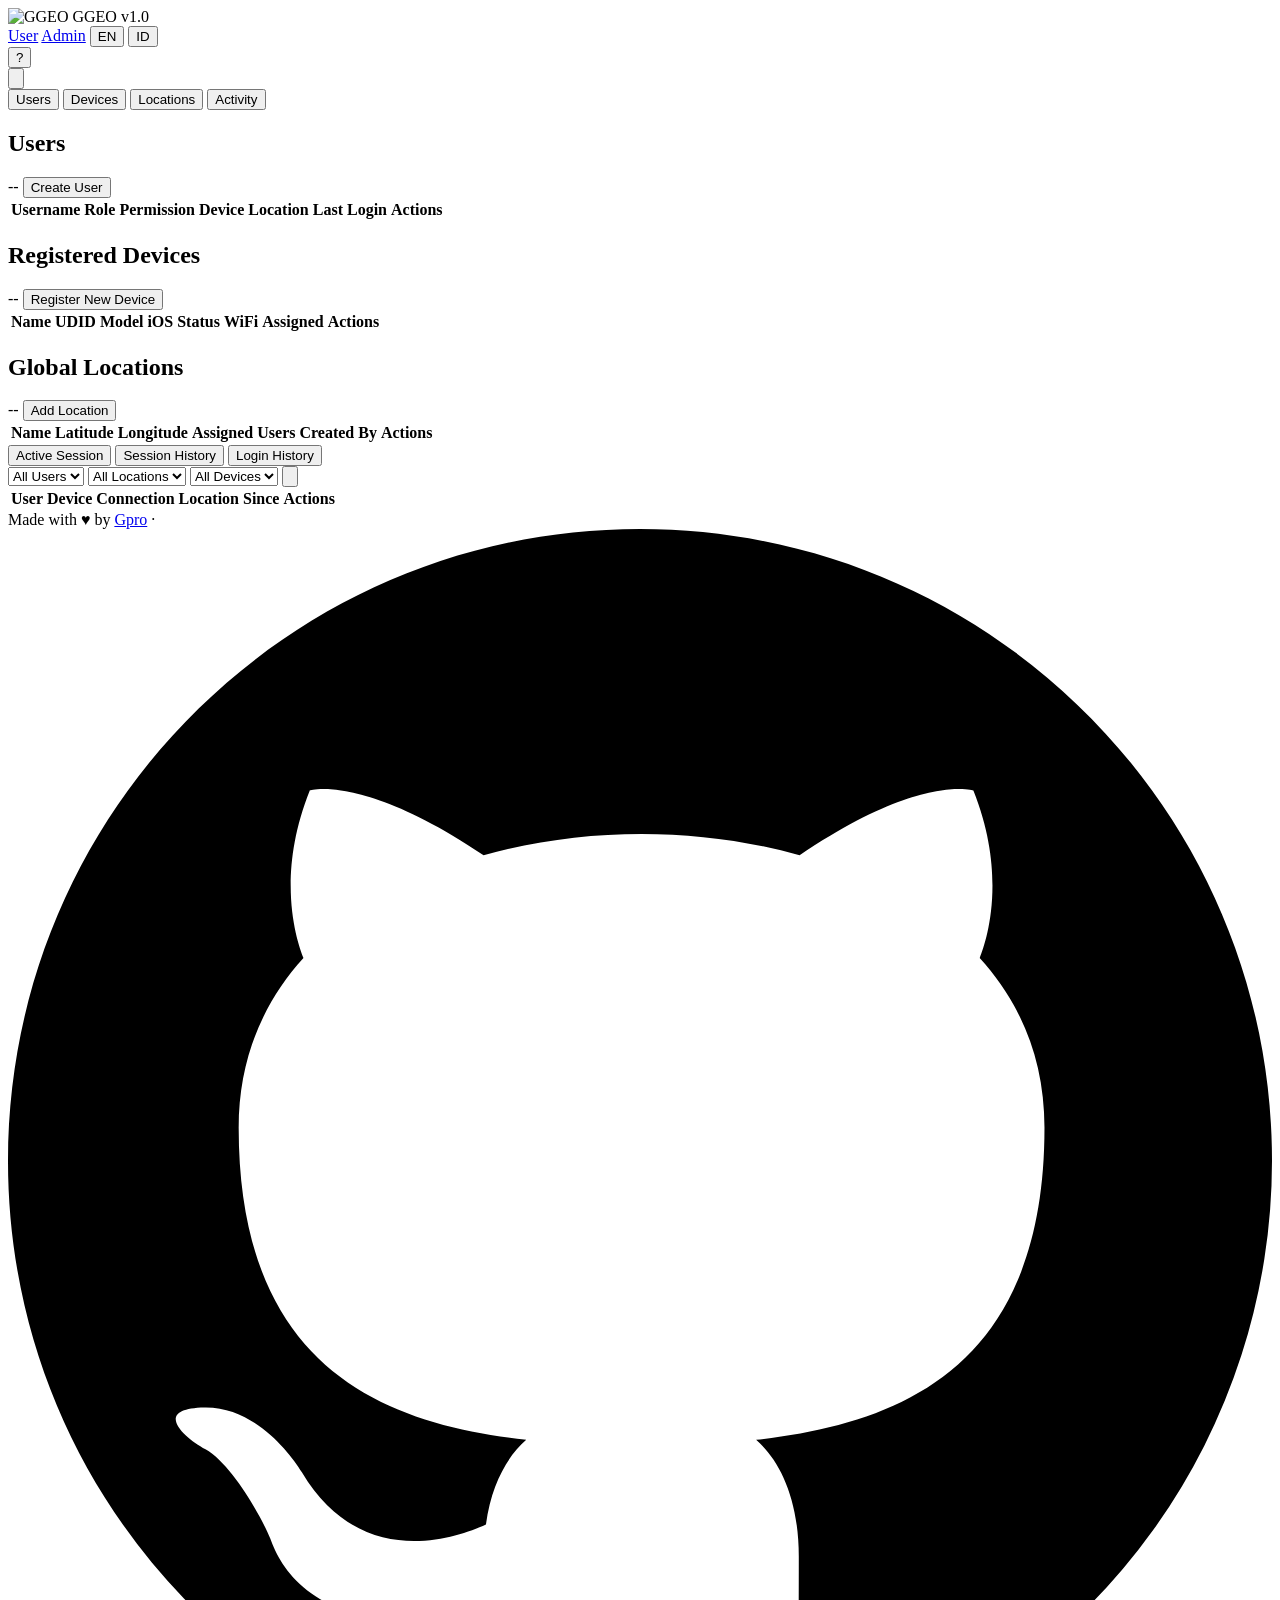
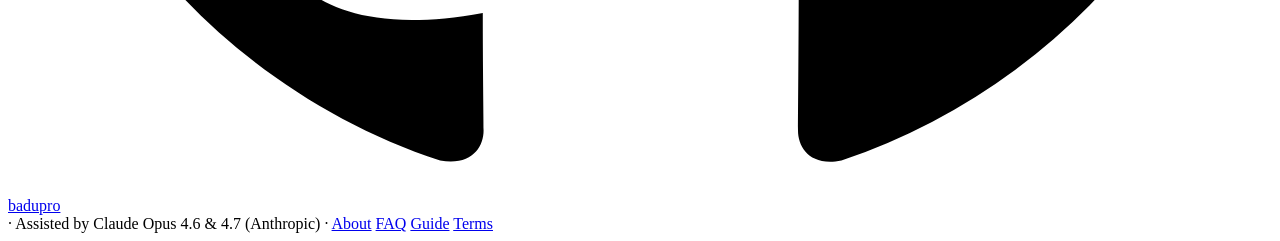
==== ggeo/static/admin.html @ 11b77bec "initial: obfuscated release from source Built via scripts/release.py from ggeo-client source repo. C" ====
<!DOCTYPE html>
<html lang="en">
<head>
    <meta charset="UTF-8">
    <meta name="viewport" content="width=device-width, initial-scale=1.0">
    <title>GGEO Admin</title>
    <link rel="icon" type="image/x-icon" href="/static/favicon.ico?v=51">
    <link rel="icon" type="image/png" sizes="32x32" href="/static/favicon-32.png?v=51">
    <link rel="apple-touch-icon" sizes="180x180" href="/static/apple-touch-icon.png?v=51">
    <link rel="stylesheet" href="/static/css/style.css?v=51">
    <link rel="stylesheet" href="/static/css/admin.css?v=51">
    <script src="/static/js/i18n.js?v=51"></script>
    <script src="/static/js/version-badge.js?v=51"></script>
</head>
<body>
    <div class="admin-layout">
        <!-- Header -->
        <header class="app-header">
            <div class="header-left">
                <img src="/static/logo.png?v=51" alt="GGEO" class="logo-img">
                <span class="logo">GGEO</span>
                <span class="version">v1.0</span>
            </div>
            <div class="header-right">
                <span class="view-switcher" id="view-switcher">
                    <a class="view-switcher-btn" href="/" data-i18n="view_user">User</a>
                    <a class="view-switcher-btn active" href="/admin" data-i18n="view_admin">Admin</a>
                </span>
                <span class="lang-toggle">
                    <button class="lang-toggle-btn" data-lang="en" onclick="I18N.toggle('en')">EN</button>
                    <button class="lang-toggle-btn" data-lang="id" onclick="I18N.toggle('id')">ID</button>
                </span>
                <div class="user-menu" id="user-menu">
                    <button class="avatar-btn" id="avatar-btn" onclick="toggleUserMenu()" aria-expanded="false" aria-label="User menu"><span id="avatar-initial">?</span></button>
                    <div class="user-menu-dropdown" id="user-menu-dropdown" hidden>
                        <div class="user-menu-info">
                            <div class="user-menu-name" id="user-menu-name">--</div>
                            <div class="user-menu-role" id="user-menu-role">--</div>
                        </div>
                        <div class="user-menu-item" style="color:var(--text-muted);font-size:12px;cursor:default;">
                            <span data-i18n="change_credentials_hint">Manage credentials via host panel</span>
                        </div>
                    </div>
                </div>
                <button class="icon-btn" onclick="doLogout()" title="Log out" aria-label="Log out">
                    <svg viewBox="0 0 24 24"><path d="M15 3h4a2 2 0 0 1 2 2v14a2 2 0 0 1-2 2h-4"/><polyline points="10 17 15 12 10 7"/><line x1="15" y1="12" x2="3" y2="12"/></svg>
                </button>
            </div>
        </header>

        <!-- Tab Navigation -->
        <nav class="admin-tabs">
            <button class="tab-btn active" data-tab="users" data-i18n="tab_users">Users</button>
            <button class="tab-btn" data-tab="devices" data-i18n="tab_devices">Devices</button>
            <button class="tab-btn" data-tab="locations" data-i18n="tab_locations">Locations</button>
            <button class="tab-btn" data-tab="activity" data-i18n="tab_activity">Activity</button>
        </nav>

        <!-- Tab Content -->
        <main class="admin-content">
            <!-- Dashboard -->

            <!-- Users -->
<section class="tab-content active" id="tab-users">
                <div class="tab-header">
                    <h2 data-i18n="tab_users">Users</h2>
                    <div class="header-right-group">
                        <span class="usage-indicator" id="users-usage" data-i18n="usage_loading">--</span>
                        <button class="btn btn-primary" id="users-add-btn" onclick="Admin.Users.showCreateModal()" data-i18n="create_user">Create User</button>
                    </div>
                </div>
                <div class="table-wrap">
                    <table class="data-table" id="users-table">
                        <thead><tr>
                            <th data-i18n="username">Username</th>
                            <th data-i18n="role">Role</th>
                            <th data-i18n="permission">Permission</th>
                            <th data-i18n="th_device">Device</th>
                            <th data-i18n="location">Location</th>
                            <th data-i18n="th_last_login">Last Login</th>
                            <th data-i18n="th_actions">Actions</th>
                        </tr></thead>
                        <tbody></tbody>
                    </table>
                </div>
            </section>

            <!-- Devices -->
            <section class="tab-content" id="tab-devices">
                <div class="tab-header">
                    <h2 data-i18n="registered_devices">Registered Devices</h2>
                    <div class="header-right-group">
                        <span class="usage-indicator" id="devices-usage" data-i18n="usage_loading">--</span>
                        <button class="btn btn-primary" id="devices-add-btn" onclick="Admin.Devices.showRegisterModal()" data-i18n="register_device">Register New Device</button>
                    </div>
                </div>
                <div class="table-wrap">
                    <table class="data-table" id="devices-table">
                        <thead><tr>
                            <th data-i18n="th_name">Name</th>
                            <th>UDID</th>
                            <th data-i18n="th_model">Model</th>
                            <th data-i18n="th_ios">iOS</th>
                            <th data-i18n="status">Status</th>
                            <th data-i18n="th_wifi">WiFi</th>
                            <th data-i18n="th_assigned_users">Assigned</th>
                            <th data-i18n="th_actions">Actions</th>
                        </tr></thead>
                        <tbody></tbody>
                    </table>
                </div>
            </section>

            <!-- Locations -->
            <section class="tab-content" id="tab-locations">
                <div class="tab-header">
                    <h2 data-i18n="global_locations">Global Locations</h2>
                    <div class="header-right-group">
                        <span class="usage-indicator" id="locations-usage" data-i18n="usage_loading">--</span>
                        <button class="btn btn-primary" id="locations-add-btn" onclick="Admin.Locations.showCreateModal()" data-i18n="add_location">Add Location</button>
                    </div>
                </div>
                <div class="table-wrap">
                    <table class="data-table" id="locations-table">
                        <thead><tr>
                            <th data-i18n="th_name">Name</th>
                            <th data-i18n="th_latitude">Latitude</th>
                            <th data-i18n="th_longitude">Longitude</th>
                            <th data-i18n="th_assigned_users">Assigned Users</th>
                            <th data-i18n="th_created_by">Created By</th>
                            <th data-i18n="th_actions">Actions</th>
                        </tr></thead>
                        <tbody></tbody>
                    </table>
                </div>
            </section>

            <!-- Activity -->
            <section class="tab-content" id="tab-activity">
                <div class="activity-toolbar">
                    <div class="history-subtabs" id="history-subtabs">
                        <button class="history-subtab-btn active" data-sub="active"
                          onclick="Admin.History.switchSub('active')" data-i18n="active_session">Active Session</button>
                        <button class="history-subtab-btn" data-sub="session"
                          onclick="Admin.History.switchSub('session')" data-i18n="session_history">Session History</button>
                        <button class="history-subtab-btn" data-sub="login"
                          onclick="Admin.History.switchSub('login')" data-i18n="login_history">Login History</button>
                    </div>
                    <div class="history-filter-bar" id="history-filter-bar">
                        <select id="hist-user" class="input hist-hide-on-active" onchange="Admin.History.filterChange()">
                            <option value="" data-i18n="all_users">All Users</option>
                        </select>
                        <select id="hist-location" class="input hist-session-only" onchange="Admin.History.filterChange()">
                            <option value="" data-i18n="all_locations">All Locations</option>
                        </select>
                        <select id="hist-device" class="input hist-session-only" onchange="Admin.History.filterChange()">
                            <option value="" data-i18n="all_devices">All Devices</option>
                        </select>
                        <input type="text" id="hist-ip" class="input hist-login-only"
                          data-i18n-placeholder="filter_ip_placeholder" placeholder="Filter IP..." hidden>
                        <button class="icon-btn icon-btn-danger hist-hide-on-active" onclick="Admin.History.deleteAll()"
                          data-i18n-title="delete_all" title="Delete All" aria-label="Delete All">
                            <svg viewBox="0 0 24 24">
                                <polyline points="3 6 5 6 21 6"/>
                                <path d="M19 6l-1 14a2 2 0 0 1-2 2H8a2 2 0 0 1-2-2L5 6"/>
                                <path d="M10 11v6M14 11v6"/>
                                <path d="M9 6V4a2 2 0 0 1 2-2h2a2 2 0 0 1 2 2v2"/>
                            </svg>
                        </button>
                        <!-- Deactivate All (Active sub-tab only) -->
                        <button class="icon-btn icon-btn-danger hist-active-only" onclick="Admin.Sessions.deactivateAll()"
                          data-i18n-title="deactivate_all" title="Deactivate All Sessions" aria-label="Deactivate All Sessions" hidden>
                            <svg viewBox="0 0 24 24">
                                <path d="M18.36 6.64a9 9 0 1 1-12.73 0"/>
                                <line x1="12" y1="2" x2="12" y2="12"/>
                            </svg>
                        </button>
                    </div>
                </div>

                <!-- Active Session panel (real-time) -->
                <div id="hist-panel-active">
                    <div class="table-wrap">
                        <table class="data-table" id="sessions-table">
                            <thead><tr>
                                <th data-i18n="user_header">User</th>
                                <th data-i18n="th_device">Device</th>
                                <th data-i18n="th_connection">Connection</th>
                                <th data-i18n="location">Location</th>
                                <th data-i18n="since">Since</th>
                                <th data-i18n="th_actions">Actions</th>
                            </tr></thead>
                            <tbody></tbody>
                        </table>
                    </div>
                </div>

                <!-- Session History panel -->
                <div id="hist-panel-session" hidden>
                    <div class="table-wrap">
                        <table class="data-table" id="session-history-table">
                            <thead><tr>
                                <th data-i18n="user_header">User</th>
                                <th data-i18n="th_device">Device</th>
                                <th data-i18n="location">Location</th>
                                <th data-i18n="th_activated_at">Activated</th>
                                <th data-i18n="duration">Duration</th>
                                <th data-i18n="end_reason">End Reason</th>
                            </tr></thead>
                            <tbody></tbody>
                        </table>
                    </div>
                    <div id="session-history-pager" class="history-pager" hidden></div>
                </div>

                <!-- Login History panel -->
                <div id="hist-panel-login" hidden>
                    <div class="table-wrap">
                        <table class="data-table" id="login-history-table">
                            <thead><tr>
                                <th data-i18n="user_header">User</th>
                                <th data-i18n="th_ip">IP</th>
                                <th data-i18n="th_logged_in">Logged In</th>
                                <th data-i18n="th_logged_out">Logged Out</th>
                            </tr></thead>
                            <tbody></tbody>
                        </table>
                    </div>
                    <div id="login-history-pager" class="history-pager" hidden></div>
                </div>
            </section>
        </main>

        <!-- Author footer -->
        <footer class="app-footer">
            <div class="footer-row">
                <span>Made with <span class="heart">♥</span> by
                    <a href="https://github.com/badupro" target="_blank" rel="noopener">Gpro</a>
                </span>
                <span class="footer-sep">·</span>
                <a href="https://github.com/badupro" target="_blank" rel="noopener" title="GitHub">
                    <svg viewBox="0 0 16 16" class="github-icon"><path d="M8 0C3.58 0 0 3.58 0 8c0 3.54 2.29 6.53 5.47 7.59.4.07.55-.17.55-.38 0-.19-.01-.82-.01-1.49-2.01.37-2.53-.49-2.69-.94-.09-.23-.48-.94-.82-1.13-.28-.15-.68-.52-.01-.53.63-.01 1.08.58 1.23.82.72 1.21 1.87.87 2.33.66.07-.52.28-.87.51-1.07-1.78-.2-3.64-.89-3.64-3.95 0-.87.31-1.59.82-2.15-.08-.2-.36-1.02.08-2.12 0 0 .67-.21 2.2.82.64-.18 1.32-.27 2-.27.68 0 1.36.09 2 .27 1.53-1.04 2.2-.82 2.2-.82.44 1.1.16 1.92.08 2.12.51.56.82 1.27.82 2.15 0 3.07-1.87 3.75-3.65 3.95.29.25.54.73.54 1.48 0 1.07-.01 1.93-.01 2.2 0 .21.15.46.55.38A8.013 8.013 0 0016 8c0-4.42-3.58-8-8-8z"/></svg>
                    badupro
                </a>
            </div>
            <span class="footer-sep footer-sep-badge">·</span>
            <span class="ai-badge">Assisted by Claude Opus 4.6 &amp; 4.7 (Anthropic)</span>
            <span class="footer-sep footer-sep-badge">·</span>
            <span class="footer-nav-links">
                <a href="/about">About</a>
                <a href="/faq">FAQ</a>
                <a href="/guide">Guide</a>
                <a href="/terms">Terms</a>
            </span>
        </footer>
    </div>

    <!-- Modal container -->
    <div id="modal-overlay" class="modal-overlay" style="display:none">
        <div id="modal-content" class="modal-card"></div>
    </div>

    <!-- Toast -->
    <div class="toast-container" id="toast-container"></div>

    <script>I18N.init();</script>
    <script src="/static/js/app.js?v=51"></script>
    <script src="/static/js/admin.js?v=51"></script>
    <script>
        function toggleUserMenu(force) {
            var dd = document.getElementById("user-menu-dropdown");
            var btn = document.getElementById("avatar-btn");
            if (!dd || !btn) return;
            var open = typeof force === "boolean" ? force : dd.hidden;
            dd.hidden = !open;
            btn.setAttribute("aria-expanded", open ? "true" : "false");
        }
        document.addEventListener("click", function(e) {
            var menu = document.getElementById("user-menu");
            if (menu && !menu.contains(e.target)) toggleUserMenu(false);
        });
    </script>
</body>
</html>
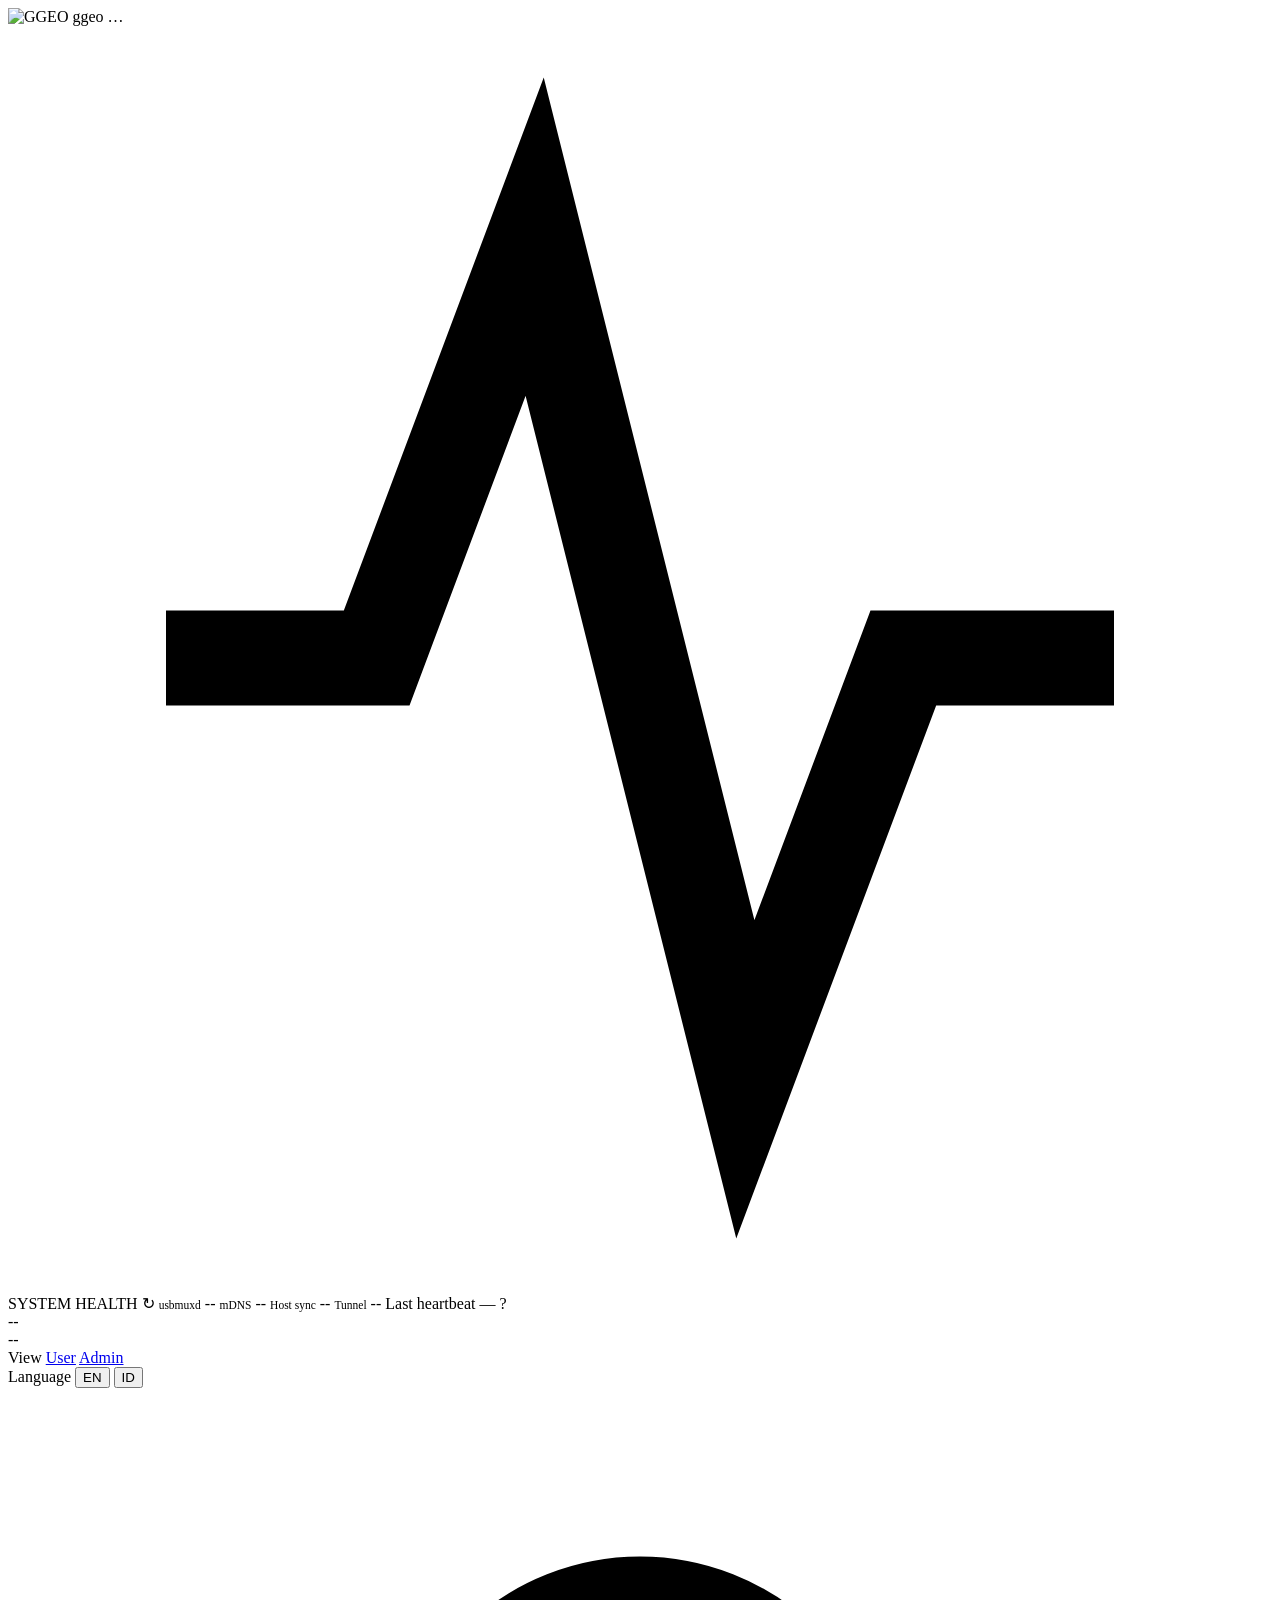
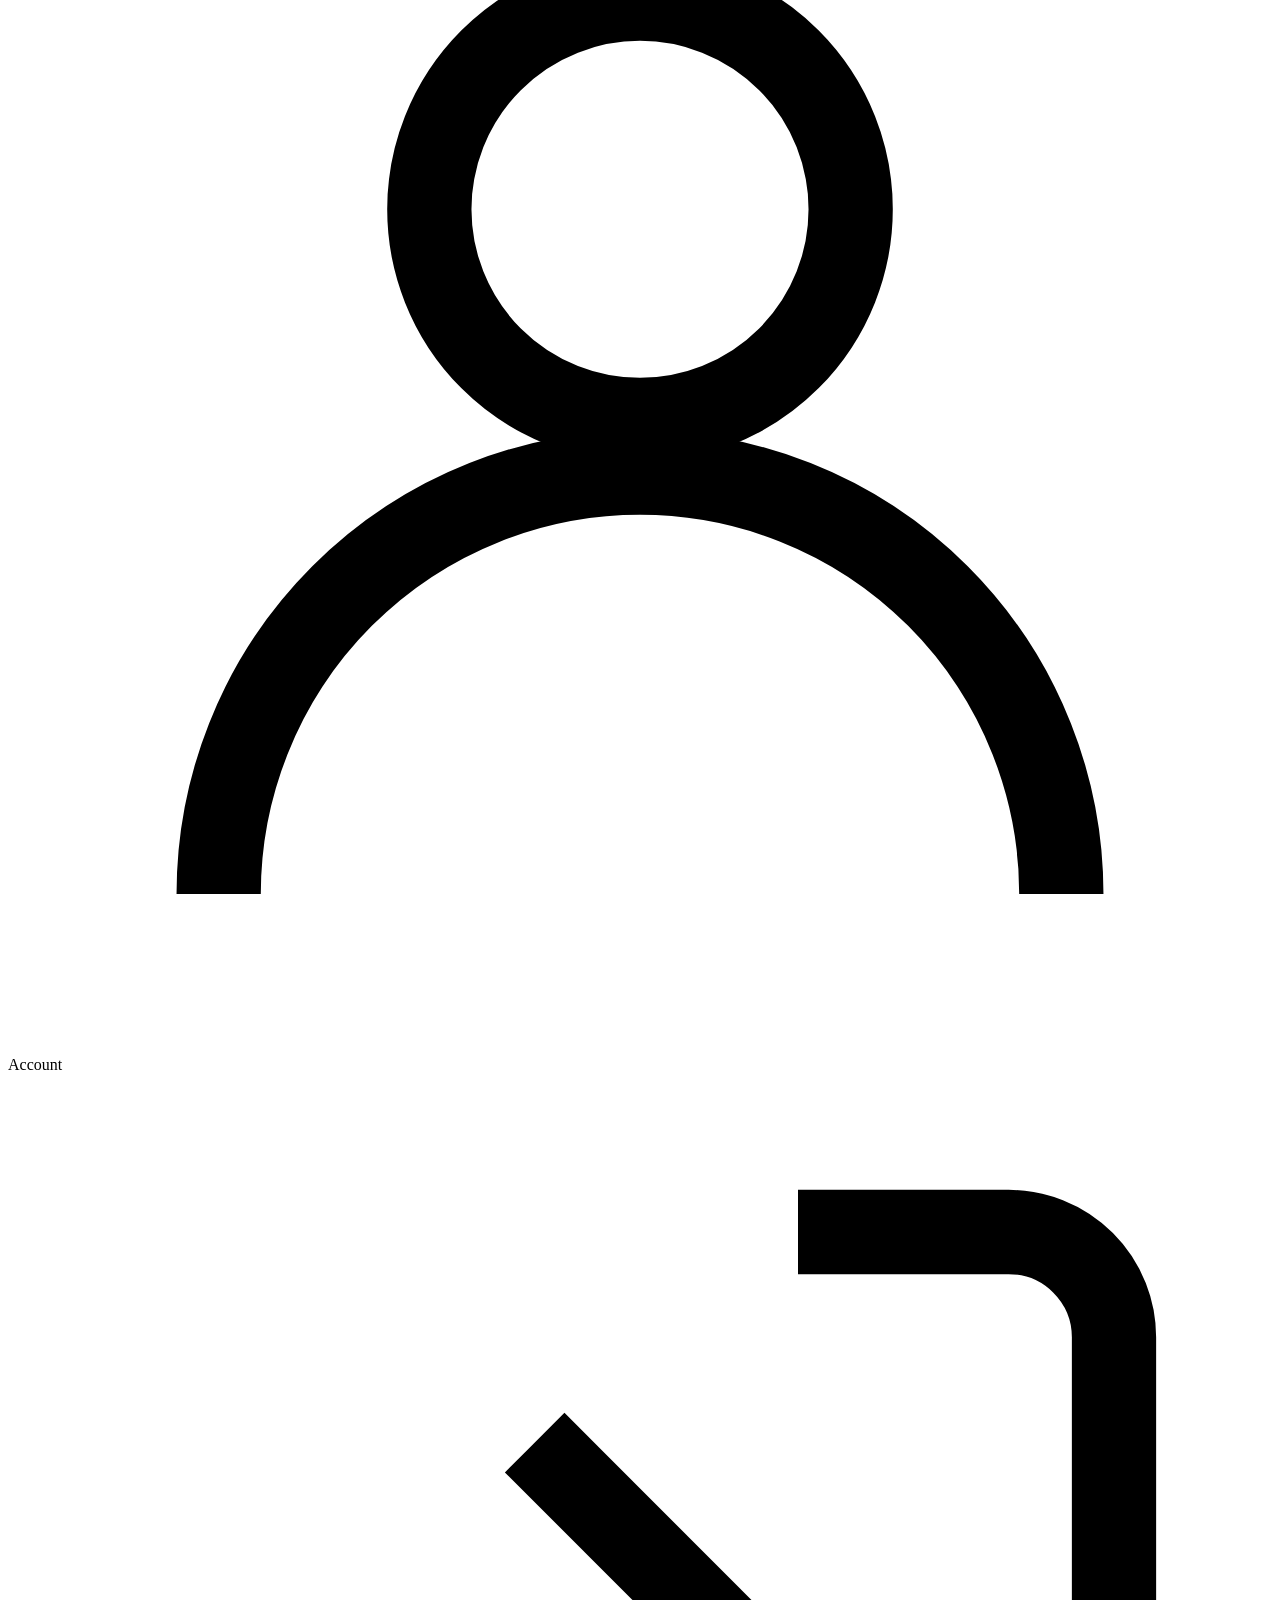
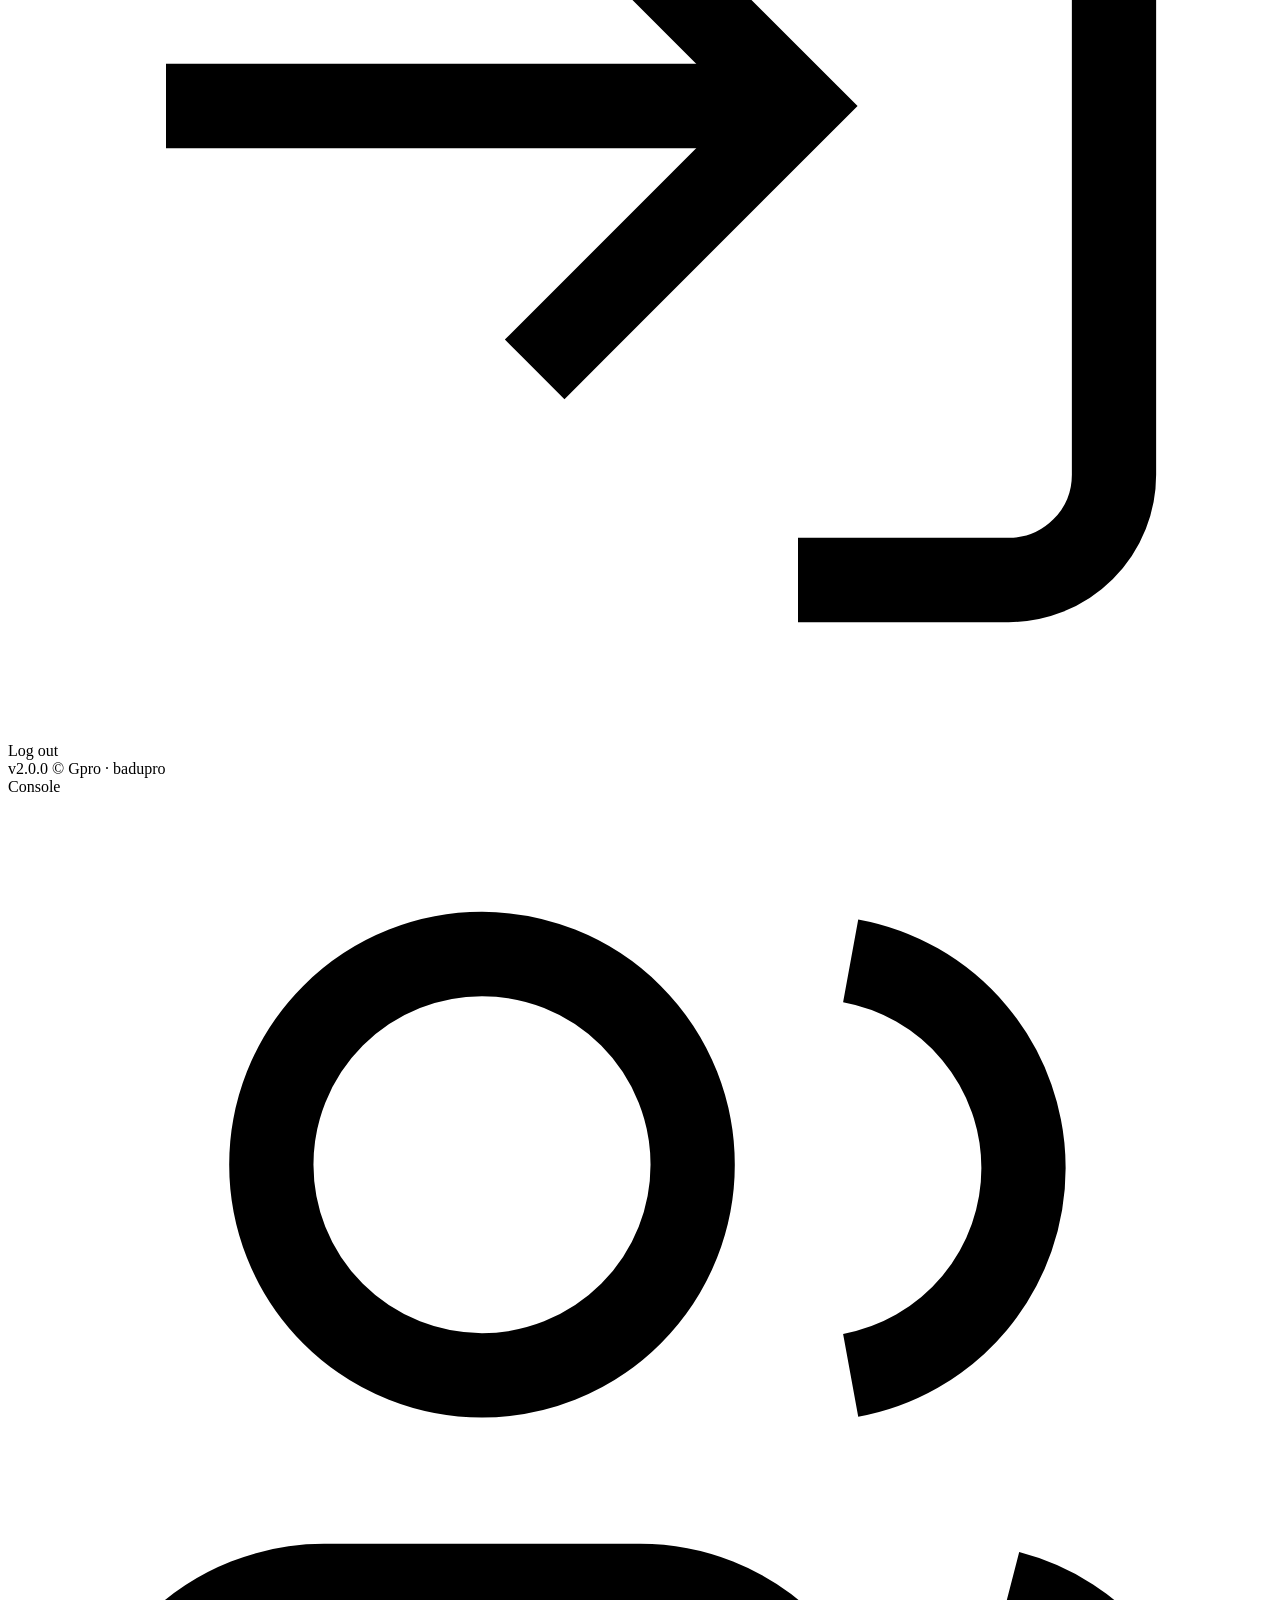
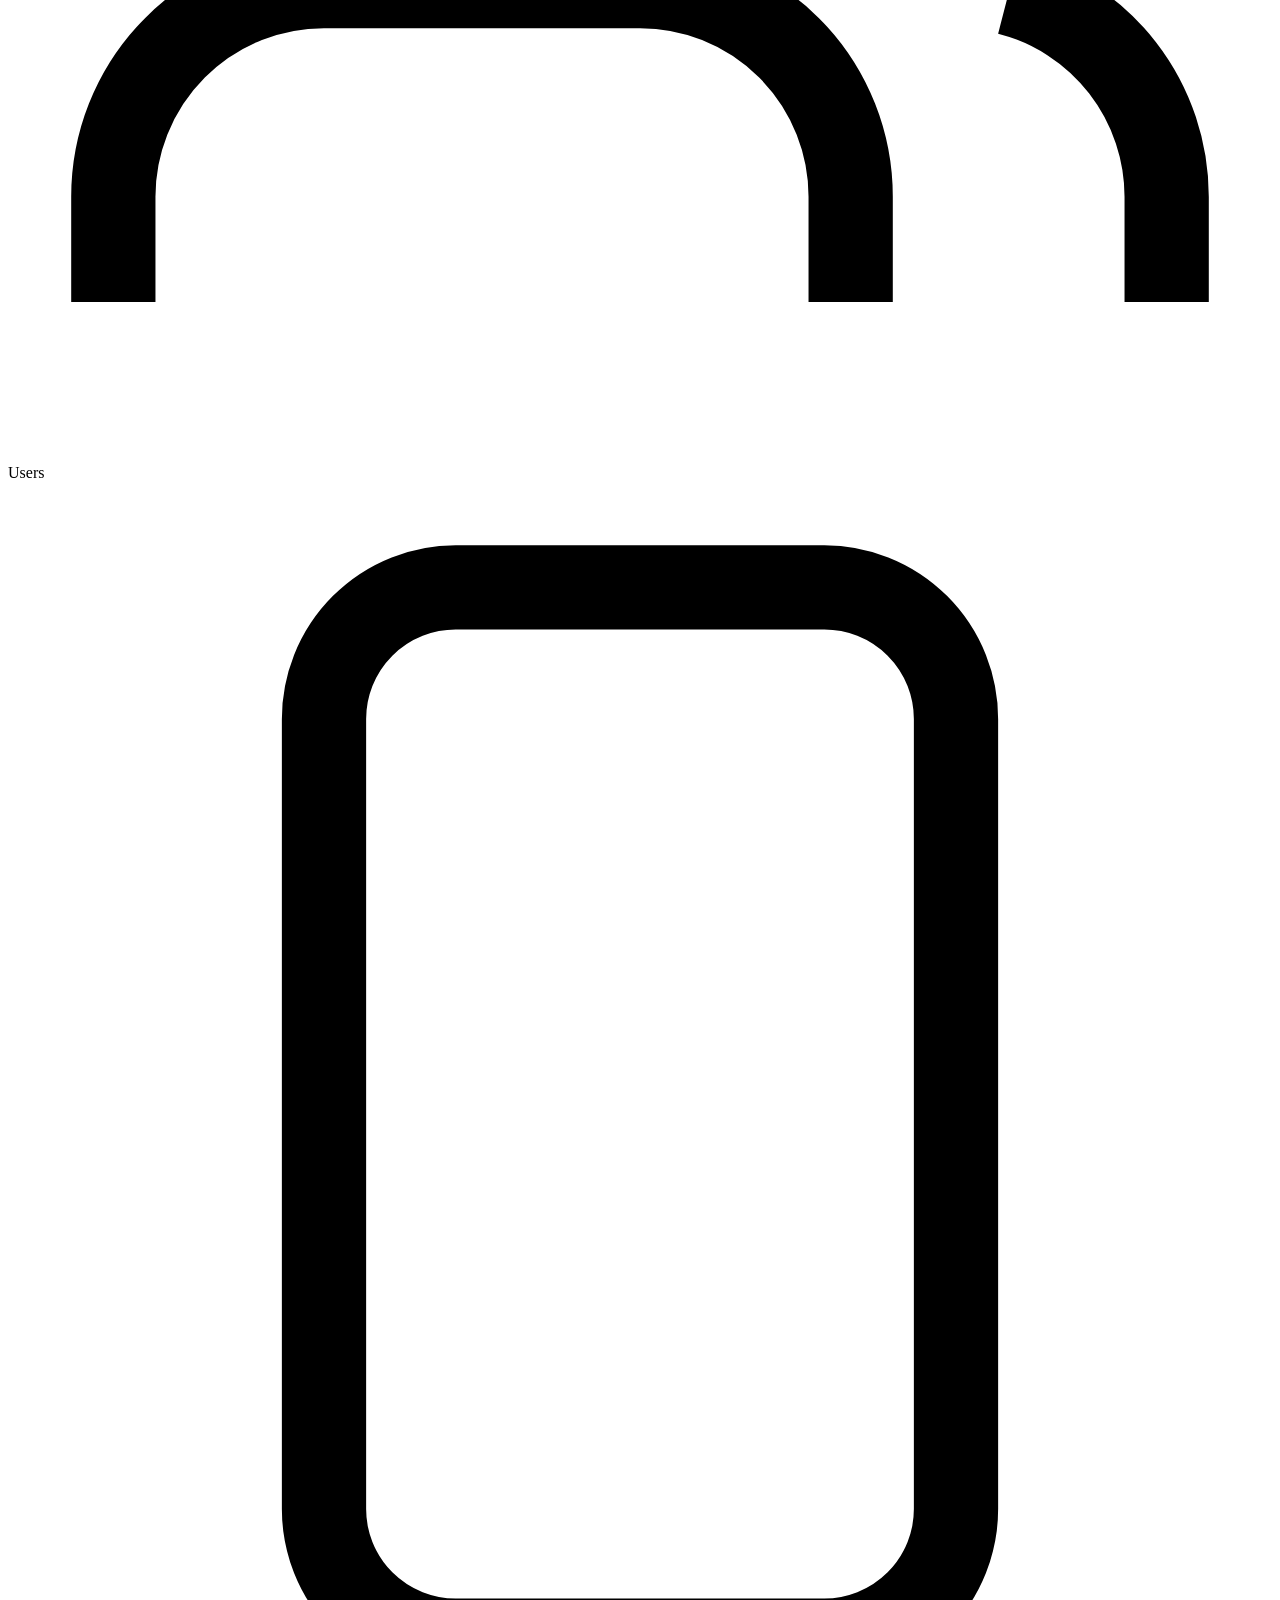
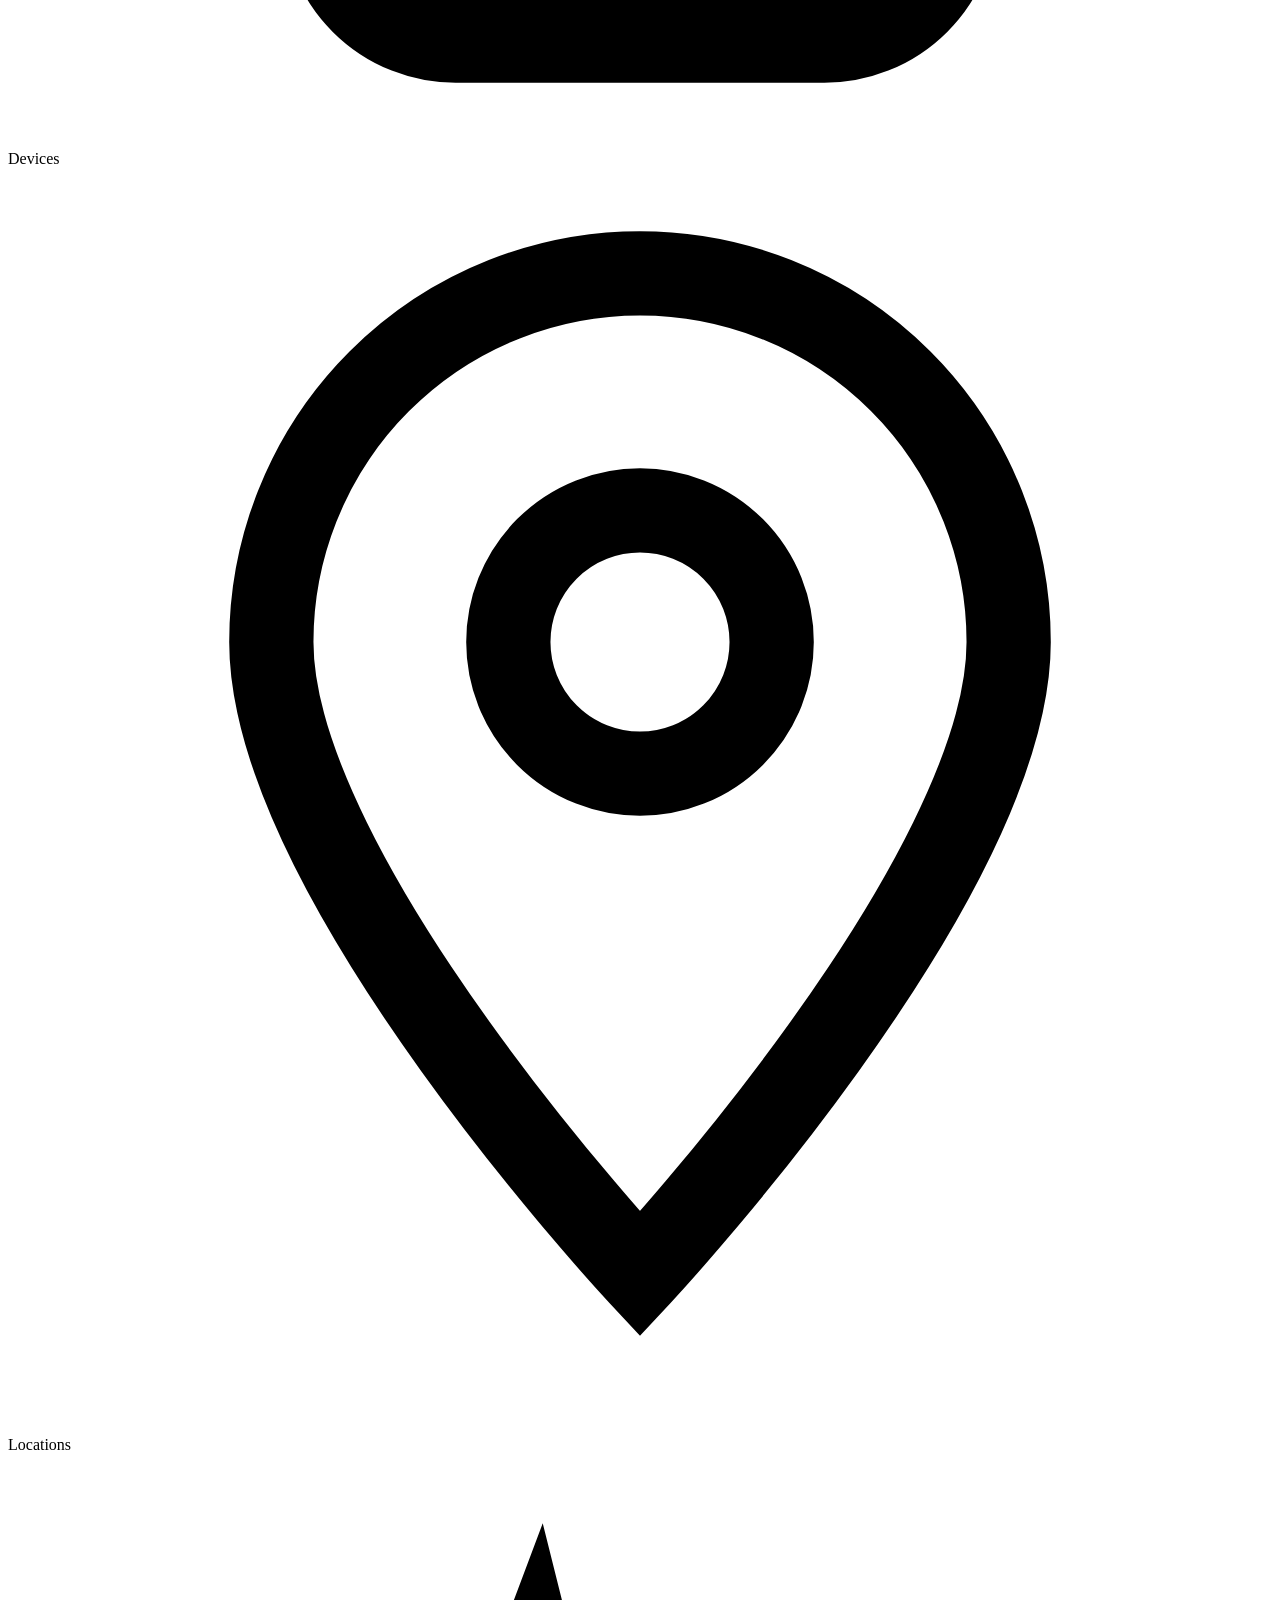
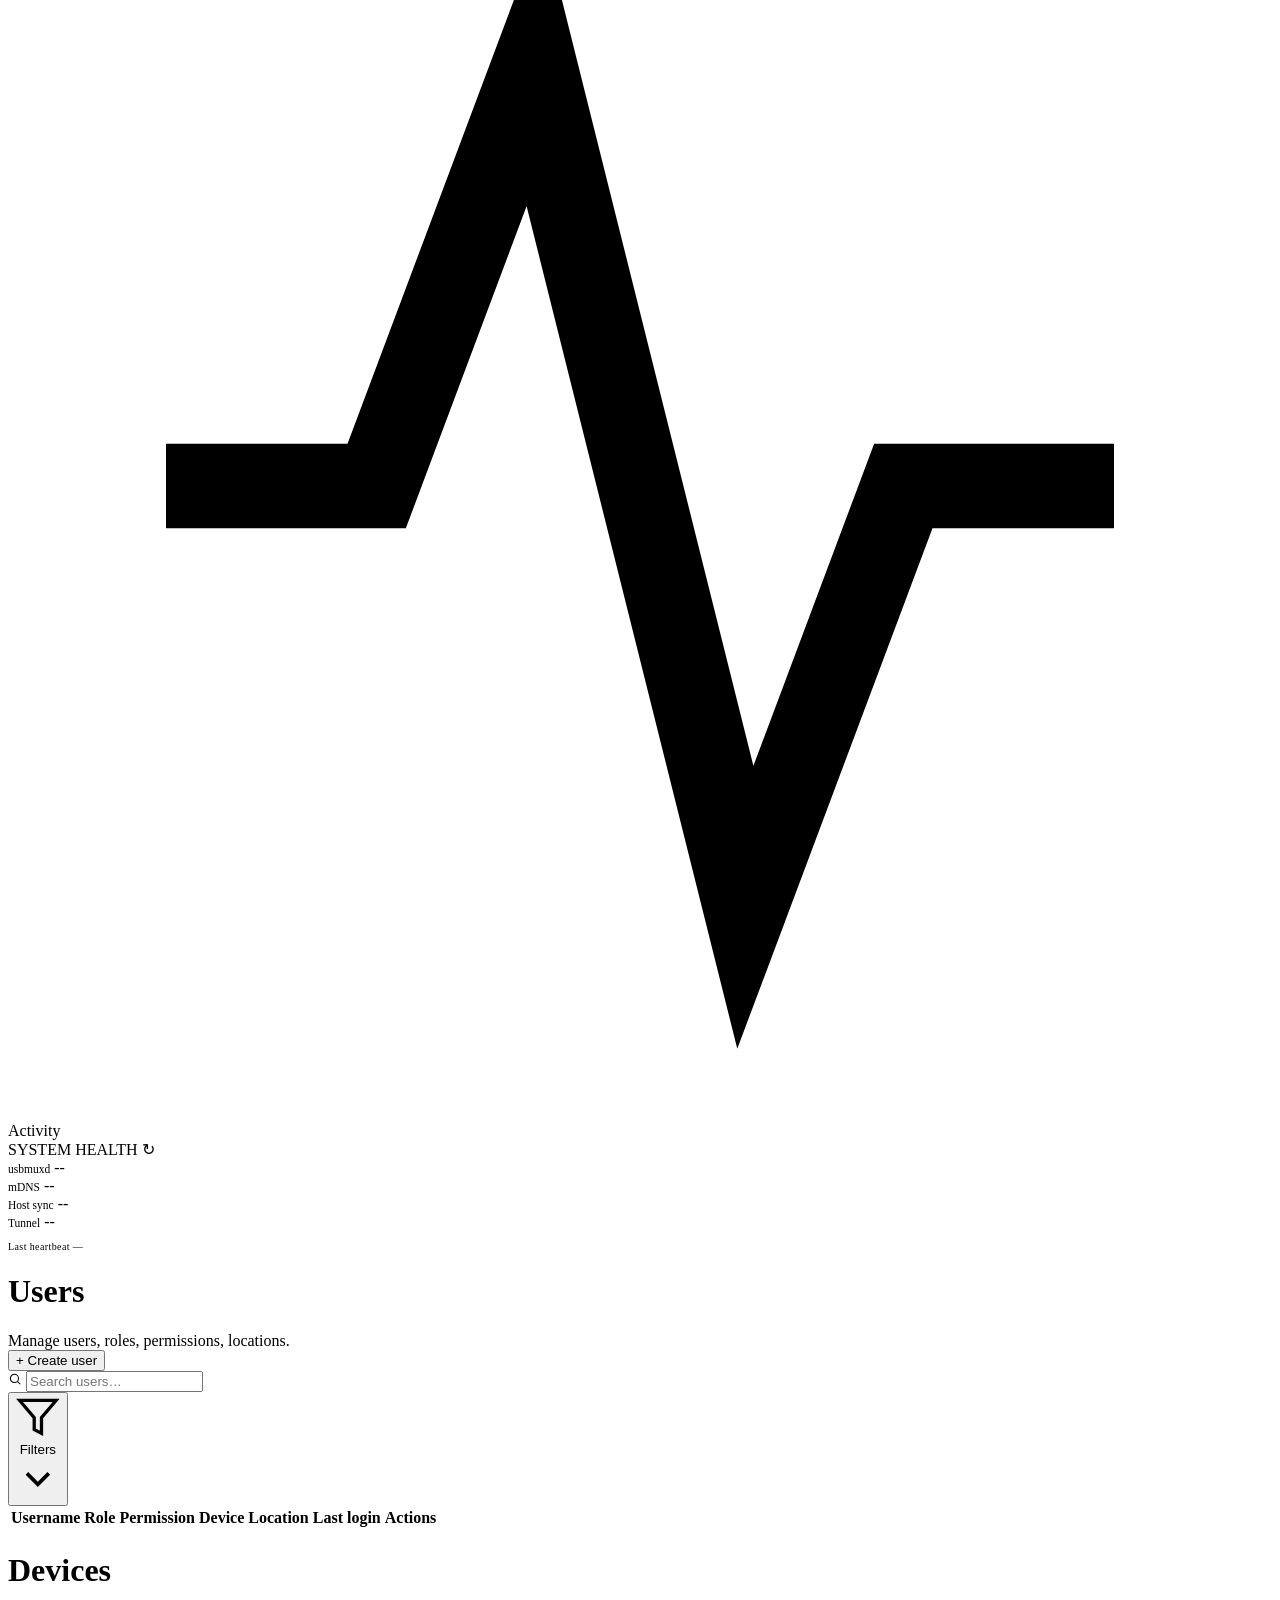
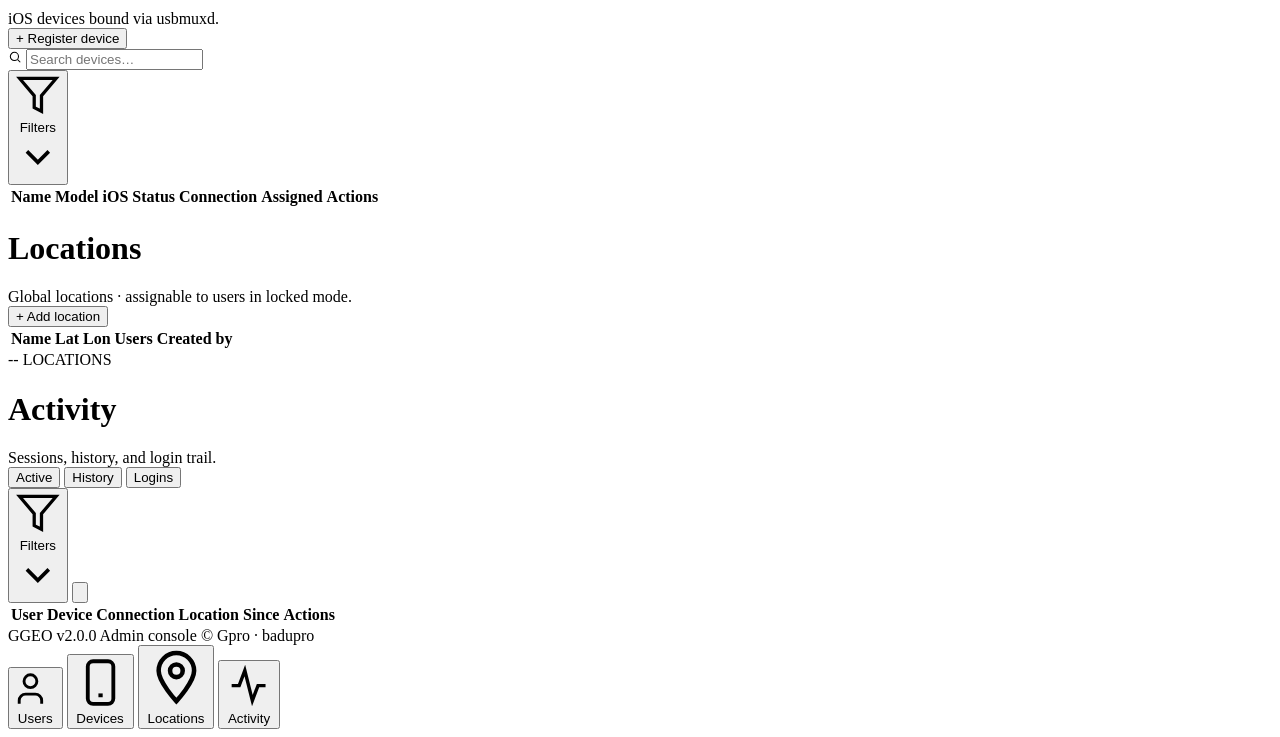
==== commit d781edb2: "release: 2.0.0 (2026-05-02 22:14)" ====
--- a/ggeo/static/admin.html
+++ b/ggeo/static/admin.html
@@ -4,281 +4,535 @@
     <meta charset="UTF-8">
     <meta name="viewport" content="width=device-width, initial-scale=1.0">
     <title>GGEO Admin</title>
-    <link rel="icon" type="image/x-icon" href="/static/favicon.ico?v=51">
-    <link rel="icon" type="image/png" sizes="32x32" href="/static/favicon-32.png?v=51">
-    <link rel="apple-touch-icon" sizes="180x180" href="/static/apple-touch-icon.png?v=51">
-    <link rel="stylesheet" href="/static/css/style.css?v=51">
-    <link rel="stylesheet" href="/static/css/admin.css?v=51">
-    <script src="/static/js/i18n.js?v=51"></script>
-    <script src="/static/js/version-badge.js?v=51"></script>
+    <link rel="icon" type="image/x-icon" href="/static/favicon.ico?v=155">
+    <link rel="icon" type="image/png" sizes="32x32" href="/static/favicon-32.png?v=155">
+    <link rel="apple-touch-icon" sizes="180x180" href="/static/apple-touch-icon.png?v=155">
+    <link rel="stylesheet" href="https://unpkg.com/leaflet@1.9.4/dist/leaflet.css" integrity="sha256-p4NxAoJBhIIN+hmNHrzRCf9tD/miZyoHS5obTRR9BMY=" crossorigin="">
+    <script src="https://unpkg.com/leaflet@1.9.4/dist/leaflet.js" integrity="sha256-20nQCchB9co0qIjJZRGuk2/Z9VM+kNiyxNV1lvTlZBo=" crossorigin=""></script>
+    <link rel="stylesheet" href="/static/css/style.css?v=155">
+    <script src="/static/js/i18n.js?v=155"></script>
+    <script src="/static/js/version-badge.js?v=155"></script>
 </head>
 <body>
-    <div class="admin-layout">
-        <!-- Header -->
-        <header class="app-header">
-            <div class="header-left">
-                <img src="/static/logo.png?v=51" alt="GGEO" class="logo-img">
-                <span class="logo">GGEO</span>
-                <span class="version">v1.0</span>
-            </div>
-            <div class="header-right">
-                <span class="view-switcher" id="view-switcher">
-                    <a class="view-switcher-btn" href="/" data-i18n="view_user">User</a>
-                    <a class="view-switcher-btn active" href="/admin" data-i18n="view_admin">Admin</a>
+    <div class="admin">
+        <header class="admin-head">
+            <span class="logo">
+                <img src="/static/logo.png?v=155" alt="GGEO" class="logo-img">
+                <span class="logo-text">ggeo</span>
+            </span>
+            <span class="node" id="nodeName">…</span>
+            <span class="spacer"></span>
+            <span class="health-toggle" id="healthBtn" onclick="toggleHealthMenu()" tabindex="0" role="button" aria-label="System health" aria-haspopup="menu" aria-expanded="false">
+                <svg viewBox="0 0 24 24" fill="none" stroke="currentColor" stroke-width="1.8" aria-hidden="true"><polyline points="3 12 7 12 10 4 14 20 17 12 21 12"/></svg>
+                <span class="health-toggle-dot" id="healthToggleDot" aria-hidden="true"></span>
+                <span class="health-menu" id="healthMenu" role="menu" onclick="event.stopPropagation()">
+                    <span class="health-menu-head">
+                        <span data-i18n="system_health">SYSTEM HEALTH</span>
+                        <span class="mono" style="cursor:pointer;color:var(--fg-mute)" onclick="Admin.Health.refresh()" title="Refresh">↻</span>
+                    </span>
+                    <span class="health-row" data-probe="usbmuxd">
+                        <span style="color:var(--fg-dim);font-size:11.5px">usbmuxd</span>
+                        <span class="r idle"><span class="dot off"></span>--</span>
+                    </span>
+                    <span class="health-row" data-probe="mdns">
+                        <span style="color:var(--fg-dim);font-size:11.5px">mDNS</span>
+                        <span class="r idle"><span class="dot off"></span>--</span>
+                    </span>
+                    <span class="health-row" data-probe="host_sync">
+                        <span style="color:var(--fg-dim);font-size:11.5px">Host sync</span>
+                        <span class="r idle"><span class="dot off"></span>--</span>
+                    </span>
+                    <span class="health-row" data-probe="tunnel">
+                        <span style="color:var(--fg-dim);font-size:11.5px">Tunnel</span>
+                        <span class="r idle"><span class="dot off"></span>--</span>
+                    </span>
+                    <span class="health-last-push">Last heartbeat —</span>
                 </span>
-                <span class="lang-toggle">
-                    <button class="lang-toggle-btn" data-lang="en" onclick="I18N.toggle('en')">EN</button>
-                    <button class="lang-toggle-btn" data-lang="id" onclick="I18N.toggle('id')">ID</button>
-                </span>
-                <div class="user-menu" id="user-menu">
-                    <button class="avatar-btn" id="avatar-btn" onclick="toggleUserMenu()" aria-expanded="false" aria-label="User menu"><span id="avatar-initial">?</span></button>
-                    <div class="user-menu-dropdown" id="user-menu-dropdown" hidden>
-                        <div class="user-menu-info">
-                            <div class="user-menu-name" id="user-menu-name">--</div>
-                            <div class="user-menu-role" id="user-menu-role">--</div>
-                        </div>
-                        <div class="user-menu-item" style="color:var(--text-muted);font-size:12px;cursor:default;">
-                            <span data-i18n="change_credentials_hint">Manage credentials via host panel</span>
-                        </div>
-                    </div>
-                </div>
-                <button class="icon-btn" onclick="doLogout()" title="Log out" aria-label="Log out">
-                    <svg viewBox="0 0 24 24"><path d="M15 3h4a2 2 0 0 1 2 2v14a2 2 0 0 1-2 2h-4"/><polyline points="10 17 15 12 10 7"/><line x1="15" y1="12" x2="3" y2="12"/></svg>
-                </button>
-            </div>
+            </span>
+            <span class="avatar" id="avatarBtn" onclick="toggleUserMenu()" tabindex="0" role="button" aria-label="User menu" aria-haspopup="menu">
+                <span id="avatarInitial">?</span>
+                <div class="avatar-menu" id="avatarMenu" role="menu" onclick="event.stopPropagation()">
+                    <div class="avatar-menu-info">
+                        <div class="avatar-menu-name" id="avatarMenuName">--</div>
+                        <div class="avatar-menu-role" id="avatarMenuRole">--</div>
+                        <div class="avatar-menu-meta" id="avatarMenuLogin"></div>
+                    </div>
+                    <div class="avatar-menu-section">
+                        <span class="avatar-menu-label" data-i18n="view_label">View</span>
+                        <span class="avatar-menu-toggle view-switch">
+                            <span><a href="/" data-i18n="view_user">User</a></span>
+                            <span class="active"><a href="/admin" data-i18n="view_admin">Admin</a></span>
+                        </span>
+                    </div>
+                    <div class="avatar-menu-section">
+                        <span class="avatar-menu-label" data-i18n="lang_label">Language</span>
+                        <span class="avatar-menu-toggle lang">
+                            <button type="button" class="lang-toggle-btn" data-lang="en" onclick="I18N.toggle('en')">EN</button>
+                            <button type="button" class="lang-toggle-btn" data-lang="id" onclick="I18N.toggle('id')">ID</button>
+                        </span>
+                    </div>
+                    <div class="avatar-menu-divider"></div>
+                    <div class="avatar-menu-item" role="menuitem" tabindex="0" onclick="showAccountModal()">
+                        <svg viewBox="0 0 24 24" fill="none" stroke="currentColor" stroke-width="1.6" aria-hidden="true"><circle cx="12" cy="8" r="4"/><path d="M4 21a8 8 0 0 1 16 0"/></svg>
+                        <span data-i18n="account_menu">Account</span>
+                    </div>
+                    <div class="avatar-menu-item" role="menuitem" tabindex="0" onclick="doLogout()">
+                        <svg viewBox="0 0 24 24" fill="none" stroke="currentColor" stroke-width="1.6" aria-hidden="true"><path d="M15 3h4a2 2 0 0 1 2 2v14a2 2 0 0 1-2 2h-4"/><polyline points="10 17 15 12 10 7"/><line x1="15" y1="12" x2="3" y2="12"/></svg>
+                        <span data-i18n="logout">Log out</span>
+                    </div>
+                    <div class="avatar-menu-foot">
+                        <span class="version">v2.0.0</span>
+                        <span data-i18n="foot_copy">© Gpro · badupro</span>
+                    </div>
+                </div>
+            </span>
         </header>
 
-        <!-- Tab Navigation -->
-        <nav class="admin-tabs">
-            <button class="tab-btn active" data-tab="users" data-i18n="tab_users">Users</button>
-            <button class="tab-btn" data-tab="devices" data-i18n="tab_devices">Devices</button>
-            <button class="tab-btn" data-tab="locations" data-i18n="tab_locations">Locations</button>
-            <button class="tab-btn" data-tab="activity" data-i18n="tab_activity">Activity</button>
-        </nav>
-
-        <!-- Tab Content -->
-        <main class="admin-content">
-            <!-- Dashboard -->
-
-            <!-- Users -->
-<section class="tab-content active" id="tab-users">
-                <div class="tab-header">
-                    <h2 data-i18n="tab_users">Users</h2>
-                    <div class="header-right-group">
-                        <span class="usage-indicator" id="users-usage" data-i18n="usage_loading">--</span>
-                        <button class="btn btn-primary" id="users-add-btn" onclick="Admin.Users.showCreateModal()" data-i18n="create_user">Create User</button>
-                    </div>
-                </div>
-                <div class="table-wrap">
-                    <table class="data-table" id="users-table">
-                        <thead><tr>
-                            <th data-i18n="username">Username</th>
-                            <th data-i18n="role">Role</th>
-                            <th data-i18n="permission">Permission</th>
-                            <th data-i18n="th_device">Device</th>
-                            <th data-i18n="location">Location</th>
-                            <th data-i18n="th_last_login">Last Login</th>
-                            <th data-i18n="th_actions">Actions</th>
-                        </tr></thead>
-                        <tbody></tbody>
-                    </table>
-                </div>
-            </section>
-
-            <!-- Devices -->
-            <section class="tab-content" id="tab-devices">
-                <div class="tab-header">
-                    <h2 data-i18n="registered_devices">Registered Devices</h2>
-                    <div class="header-right-group">
-                        <span class="usage-indicator" id="devices-usage" data-i18n="usage_loading">--</span>
-                        <button class="btn btn-primary" id="devices-add-btn" onclick="Admin.Devices.showRegisterModal()" data-i18n="register_device">Register New Device</button>
-                    </div>
-                </div>
-                <div class="table-wrap">
-                    <table class="data-table" id="devices-table">
-                        <thead><tr>
-                            <th data-i18n="th_name">Name</th>
-                            <th>UDID</th>
-                            <th data-i18n="th_model">Model</th>
-                            <th data-i18n="th_ios">iOS</th>
-                            <th data-i18n="status">Status</th>
-                            <th data-i18n="th_wifi">WiFi</th>
-                            <th data-i18n="th_assigned_users">Assigned</th>
-                            <th data-i18n="th_actions">Actions</th>
-                        </tr></thead>
-                        <tbody></tbody>
-                    </table>
-                </div>
-            </section>
-
-            <!-- Locations -->
-            <section class="tab-content" id="tab-locations">
-                <div class="tab-header">
-                    <h2 data-i18n="global_locations">Global Locations</h2>
-                    <div class="header-right-group">
-                        <span class="usage-indicator" id="locations-usage" data-i18n="usage_loading">--</span>
-                        <button class="btn btn-primary" id="locations-add-btn" onclick="Admin.Locations.showCreateModal()" data-i18n="add_location">Add Location</button>
-                    </div>
-                </div>
-                <div class="table-wrap">
-                    <table class="data-table" id="locations-table">
-                        <thead><tr>
-                            <th data-i18n="th_name">Name</th>
-                            <th data-i18n="th_latitude">Latitude</th>
-                            <th data-i18n="th_longitude">Longitude</th>
-                            <th data-i18n="th_assigned_users">Assigned Users</th>
-                            <th data-i18n="th_created_by">Created By</th>
-                            <th data-i18n="th_actions">Actions</th>
-                        </tr></thead>
-                        <tbody></tbody>
-                    </table>
-                </div>
-            </section>
-
-            <!-- Activity -->
-            <section class="tab-content" id="tab-activity">
-                <div class="activity-toolbar">
-                    <div class="history-subtabs" id="history-subtabs">
-                        <button class="history-subtab-btn active" data-sub="active"
-                          onclick="Admin.History.switchSub('active')" data-i18n="active_session">Active Session</button>
-                        <button class="history-subtab-btn" data-sub="session"
-                          onclick="Admin.History.switchSub('session')" data-i18n="session_history">Session History</button>
-                        <button class="history-subtab-btn" data-sub="login"
-                          onclick="Admin.History.switchSub('login')" data-i18n="login_history">Login History</button>
-                    </div>
-                    <div class="history-filter-bar" id="history-filter-bar">
-                        <select id="hist-user" class="input hist-hide-on-active" onchange="Admin.History.filterChange()">
-                            <option value="" data-i18n="all_users">All Users</option>
-                        </select>
-                        <select id="hist-location" class="input hist-session-only" onchange="Admin.History.filterChange()">
-                            <option value="" data-i18n="all_locations">All Locations</option>
-                        </select>
-                        <select id="hist-device" class="input hist-session-only" onchange="Admin.History.filterChange()">
-                            <option value="" data-i18n="all_devices">All Devices</option>
-                        </select>
-                        <input type="text" id="hist-ip" class="input hist-login-only"
-                          data-i18n-placeholder="filter_ip_placeholder" placeholder="Filter IP..." hidden>
-                        <button class="icon-btn icon-btn-danger hist-hide-on-active" onclick="Admin.History.deleteAll()"
-                          data-i18n-title="delete_all" title="Delete All" aria-label="Delete All">
-                            <svg viewBox="0 0 24 24">
-                                <polyline points="3 6 5 6 21 6"/>
-                                <path d="M19 6l-1 14a2 2 0 0 1-2 2H8a2 2 0 0 1-2-2L5 6"/>
-                                <path d="M10 11v6M14 11v6"/>
-                                <path d="M9 6V4a2 2 0 0 1 2-2h2a2 2 0 0 1 2 2v2"/>
-                            </svg>
+        <div class="admin-body">
+            <nav class="rail">
+                <div class="rail-h" data-i18n="console">Console</div>
+                <div class="rail-item active" data-tab="users" onclick="Admin.switchTab('users')">
+                    <svg viewBox="0 0 24 24" fill="none" stroke="currentColor" stroke-width="1.6"><path d="M16 21v-2a4 4 0 0 0-4-4H6a4 4 0 0 0-4 4v2"/><circle cx="9" cy="7" r="4"/><path d="M22 21v-2a4 4 0 0 0-3-3.87"/><path d="M16 3.13A4 4 0 0 1 16 11"/></svg>
+                    <span data-i18n="tab_users">Users</span>
+                </div>
+                <div class="rail-item" data-tab="devices" onclick="Admin.switchTab('devices')">
+                    <svg viewBox="0 0 24 24" fill="none" stroke="currentColor" stroke-width="1.6"><rect x="6" y="2" width="12" height="20" rx="2.5"/></svg>
+                    <span data-i18n="tab_devices">Devices</span>
+                </div>
+                <div class="rail-item" data-tab="locations" onclick="Admin.switchTab('locations')">
+                    <svg viewBox="0 0 24 24" fill="none" stroke="currentColor" stroke-width="1.6"><path d="M12 21s-7-7.5-7-12a7 7 0 0 1 14 0c0 4.5-7 12-7 12z"/><circle cx="12" cy="9" r="2.5"/></svg>
+                    <span data-i18n="tab_locations">Locations</span>
+                </div>
+                <div class="rail-item" data-tab="activity" onclick="Admin.switchTab('activity')">
+                    <svg viewBox="0 0 24 24" fill="none" stroke="currentColor" stroke-width="1.6"><polyline points="3 12 7 12 10 4 14 20 17 12 21 12"/></svg>
+                    <span data-i18n="tab_activity">Activity</span>
+                </div>
+                <div class="spacer" style="flex:1"></div>
+                <div class="health" id="systemHealth">
+                    <div class="h">
+                        <span data-i18n="system_health">SYSTEM HEALTH</span>
+                        <span class="mono" id="healthRefresh" style="cursor:pointer;color:var(--fg-mute)" onclick="Admin.Health.refresh()" title="Refresh">↻</span>
+                    </div>
+                    <div class="health-row" data-probe="usbmuxd">
+                        <span style="color:var(--fg-dim);font-size:11.5px">usbmuxd</span>
+                        <span class="r idle"><span class="dot off"></span>--</span>
+                    </div>
+                    <div class="health-row" data-probe="mdns">
+                        <span style="color:var(--fg-dim);font-size:11.5px">mDNS</span>
+                        <span class="r idle"><span class="dot off"></span>--</span>
+                    </div>
+                    <div class="health-row" data-probe="host_sync">
+                        <span style="color:var(--fg-dim);font-size:11.5px">Host sync</span>
+                        <span class="r idle"><span class="dot off"></span>--</span>
+                    </div>
+                    <div class="health-row" data-probe="tunnel">
+                        <span style="color:var(--fg-dim);font-size:11.5px">Tunnel</span>
+                        <span class="r idle"><span class="dot off"></span>--</span>
+                    </div>
+                    <div class="health-last-push" style="margin-top:10px;font-size:10px;font-family:var(--font-mono);color:var(--fg-mute);letter-spacing:.04em">Last heartbeat —</div>
+                </div>
+            </nav>
+
+            <main class="admin-main">
+                <div class="tab-panel active" data-panel="users">
+                    <div class="tab-head">
+                        <div>
+                            <h1 data-i18n="tab_users">Users</h1>
+                            <div class="sub" id="users-sub" data-i18n="users_sub">Manage users, roles, permissions, locations.</div>
+                        </div>
+                        <div class="right">
+                            <button class="btn btn-primary" onclick="Admin.Users.showCreateModal()">+ <span data-i18n="create_user">Create user</span></button>
+                        </div>
+                    </div>
+                    <div class="filter-row">
+                        <div class="filter-pill" style="flex:1;max-width:320px">
+                            <svg viewBox="0 0 24 24" fill="none" stroke="currentColor" stroke-width="1.8" style="width:14px;height:14px"><circle cx="11" cy="11" r="7"/><line x1="16.5" y1="16.5" x2="21" y2="21"/></svg>
+                            <input id="usersSearch" type="text" data-i18n-placeholder="search_users" placeholder="Search users…" oninput="Admin.Users.filter()">
+                        </div>
+                        <button class="filter-toggle" id="usersFilterToggle" onclick="Admin.toggleFilterCollapse('usersFilterCollapse', this)">
+                            <svg viewBox="0 0 24 24" fill="none" stroke="currentColor" stroke-width="1.8"><polygon points="22 3 2 3 10 12.46 10 19 14 21 14 12.46 22 3"/></svg>
+                            <span data-i18n="filters">Filters</span>
+                            <span class="filter-count" id="usersFilterCount" hidden>0</span>
+                            <svg class="filter-chev" viewBox="0 0 24 24" fill="none" stroke="currentColor" stroke-width="2"><polyline points="6 9 12 15 18 9"/></svg>
                         </button>
-                        <!-- Deactivate All (Active sub-tab only) -->
-                        <button class="icon-btn icon-btn-danger hist-active-only" onclick="Admin.Sessions.deactivateAll()"
-                          data-i18n-title="deactivate_all" title="Deactivate All Sessions" aria-label="Deactivate All Sessions" hidden>
-                            <svg viewBox="0 0 24 24">
-                                <path d="M18.36 6.64a9 9 0 1 1-12.73 0"/>
-                                <line x1="12" y1="2" x2="12" y2="12"/>
-                            </svg>
-                        </button>
-                    </div>
-                </div>
-
-                <!-- Active Session panel (real-time) -->
-                <div id="hist-panel-active">
+                    </div>
+                    <div class="filter-collapse" id="usersFilterCollapse" hidden>
+                        <select class="filter-pill" id="usersRoleFilter" onchange="Admin.Users.filter(); Admin.updateFilterCount('usersFilterToggle', 'usersFilterCount', ['usersRoleFilter','usersPermFilter'])">
+                            <option value="" data-i18n="all_roles">All roles</option>
+                            <option value="user">User</option>
+                            <option value="client_admin">Admin</option>
+                        </select>
+                        <select class="filter-pill" id="usersPermFilter" onchange="Admin.Users.filter(); Admin.updateFilterCount('usersFilterToggle', 'usersFilterCount', ['usersRoleFilter','usersPermFilter'])">
+                            <option value="" data-i18n="all_permissions">All permissions</option>
+                            <option value="free">Free</option>
+                            <option value="locked">Locked</option>
+                        </select>
+                    </div>
                     <div class="table-wrap">
-                        <table class="data-table" id="sessions-table">
+                        <table id="users-table">
                             <thead><tr>
-                                <th data-i18n="user_header">User</th>
+                                <th data-i18n="username">Username</th>
+                                <th data-i18n="role">Role</th>
+                                <th data-i18n="permission">Permission</th>
                                 <th data-i18n="th_device">Device</th>
-                                <th data-i18n="th_connection">Connection</th>
                                 <th data-i18n="location">Location</th>
-                                <th data-i18n="since">Since</th>
+                                <th data-i18n="th_last_login">Last login</th>
                                 <th data-i18n="th_actions">Actions</th>
                             </tr></thead>
                             <tbody></tbody>
                         </table>
                     </div>
-                </div>
-
-                <!-- Session History panel -->
-                <div id="hist-panel-session" hidden>
+                    <div id="users-pager" class="history-pager" hidden></div>
+                </div>
+
+                <div class="tab-panel" data-panel="devices">
+                    <div class="tab-head">
+                        <div>
+                            <h1 data-i18n="tab_devices">Devices</h1>
+                            <div class="sub" data-i18n="devices_sub">iOS devices bound via usbmuxd.</div>
+                        </div>
+                        <div class="right">
+                            <button class="btn btn-primary" onclick="Admin.Devices.showRegisterModal()">+ <span data-i18n="register_device">Register device</span></button>
+                        </div>
+                    </div>
+                    <div class="filter-row">
+                        <div class="filter-pill" style="flex:1;max-width:320px">
+                            <svg viewBox="0 0 24 24" fill="none" stroke="currentColor" stroke-width="1.8" style="width:14px;height:14px" aria-hidden="true"><circle cx="11" cy="11" r="7"/><line x1="16.5" y1="16.5" x2="21" y2="21"/></svg>
+                            <input id="devicesSearch" type="text" data-i18n-placeholder="search_devices" placeholder="Search devices…" oninput="Admin.Devices.filter()" aria-label="Search devices">
+                        </div>
+                        <button class="filter-toggle" id="devicesFilterToggle" onclick="Admin.toggleFilterCollapse('devicesFilterCollapse', this)">
+                            <svg viewBox="0 0 24 24" fill="none" stroke="currentColor" stroke-width="1.8"><polygon points="22 3 2 3 10 12.46 10 19 14 21 14 12.46 22 3"/></svg>
+                            <span data-i18n="filters">Filters</span>
+                            <span class="filter-count" id="devicesFilterCount" hidden>0</span>
+                            <svg class="filter-chev" viewBox="0 0 24 24" fill="none" stroke="currentColor" stroke-width="2"><polyline points="6 9 12 15 18 9"/></svg>
+                        </button>
+                    </div>
+                    <div class="filter-collapse" id="devicesFilterCollapse" hidden>
+                        <select class="filter-pill" id="devicesStatusFilter" onchange="Admin.Devices.filter(); Admin.updateFilterCount('devicesFilterToggle', 'devicesFilterCount', ['devicesStatusFilter','devicesConnFilter'])">
+                            <option value="" data-i18n="all_statuses">All statuses</option>
+                            <option value="active" data-i18n="seg_active">Active</option>
+                            <option value="disabled" data-i18n="seg_disabled">Disabled</option>
+                        </select>
+                        <select class="filter-pill" id="devicesConnFilter" onchange="Admin.Devices.filter(); Admin.updateFilterCount('devicesFilterToggle', 'devicesFilterCount', ['devicesStatusFilter','devicesConnFilter'])">
+                            <option value="" data-i18n="all_connections">All connections</option>
+                            <option value="USB">USB</option>
+                            <option value="WIFI">WiFi</option>
+                        </select>
+                    </div>
                     <div class="table-wrap">
-                        <table class="data-table" id="session-history-table">
+                        <table id="devices-table">
                             <thead><tr>
-                                <th data-i18n="user_header">User</th>
-                                <th data-i18n="th_device">Device</th>
-                                <th data-i18n="location">Location</th>
-                                <th data-i18n="th_activated_at">Activated</th>
-                                <th data-i18n="duration">Duration</th>
-                                <th data-i18n="end_reason">End Reason</th>
+                                <th data-i18n="th_name">Name</th>
+                                <th data-i18n="th_model">Model</th>
+                                <th data-i18n="th_ios">iOS</th>
+                                <th data-i18n="status">Status</th>
+                                <th data-i18n="th_connection">Connection</th>
+                                <th data-i18n="th_assigned_users">Assigned</th>
+                                <th data-i18n="th_actions">Actions</th>
                             </tr></thead>
                             <tbody></tbody>
                         </table>
                     </div>
-                    <div id="session-history-pager" class="history-pager" hidden></div>
-                </div>
-
-                <!-- Login History panel -->
-                <div id="hist-panel-login" hidden>
-                    <div class="table-wrap">
-                        <table class="data-table" id="login-history-table">
-                            <thead><tr>
-                                <th data-i18n="user_header">User</th>
-                                <th data-i18n="th_ip">IP</th>
-                                <th data-i18n="th_logged_in">Logged In</th>
-                                <th data-i18n="th_logged_out">Logged Out</th>
-                            </tr></thead>
-                            <tbody></tbody>
-                        </table>
-                    </div>
-                    <div id="login-history-pager" class="history-pager" hidden></div>
-                </div>
-            </section>
-        </main>
-
-        <!-- Author footer -->
-        <footer class="app-footer">
-            <div class="footer-row">
-                <span>Made with <span class="heart">♥</span> by
-                    <a href="https://github.com/badupro" target="_blank" rel="noopener">Gpro</a>
-                </span>
-                <span class="footer-sep">·</span>
-                <a href="https://github.com/badupro" target="_blank" rel="noopener" title="GitHub">
-                    <svg viewBox="0 0 16 16" class="github-icon"><path d="M8 0C3.58 0 0 3.58 0 8c0 3.54 2.29 6.53 5.47 7.59.4.07.55-.17.55-.38 0-.19-.01-.82-.01-1.49-2.01.37-2.53-.49-2.69-.94-.09-.23-.48-.94-.82-1.13-.28-.15-.68-.52-.01-.53.63-.01 1.08.58 1.23.82.72 1.21 1.87.87 2.33.66.07-.52.28-.87.51-1.07-1.78-.2-3.64-.89-3.64-3.95 0-.87.31-1.59.82-2.15-.08-.2-.36-1.02.08-2.12 0 0 .67-.21 2.2.82.64-.18 1.32-.27 2-.27.68 0 1.36.09 2 .27 1.53-1.04 2.2-.82 2.2-.82.44 1.1.16 1.92.08 2.12.51.56.82 1.27.82 2.15 0 3.07-1.87 3.75-3.65 3.95.29.25.54.73.54 1.48 0 1.07-.01 1.93-.01 2.2 0 .21.15.46.55.38A8.013 8.013 0 0016 8c0-4.42-3.58-8-8-8z"/></svg>
-                    badupro
-                </a>
+                    <div id="devices-pager" class="history-pager" hidden></div>
+                </div>
+
+                <div class="tab-panel" data-panel="locations">
+                    <div class="tab-head">
+                        <div>
+                            <h1 data-i18n="tab_locations">Locations</h1>
+                            <div class="sub" data-i18n="locations_sub">Global locations · assignable to users in locked mode.</div>
+                        </div>
+                        <div class="right">
+                            <button class="btn btn-primary" onclick="Admin.Locations.showCreateModal()">+ <span data-i18n="add_location">Add location</span></button>
+                        </div>
+                    </div>
+                    <div class="locations-grid">
+                        <div class="loc-table-col">
+                            <div class="table-wrap">
+                                <table id="locations-table">
+                                    <thead><tr>
+                                        <th data-i18n="th_name">Name</th>
+                                        <th data-i18n="th_latitude">Lat</th>
+                                        <th data-i18n="th_longitude">Lon</th>
+                                        <th data-i18n="th_assigned_users">Users</th>
+                                        <th data-i18n="th_created_by">Created by</th>
+                                        <th></th>
+                                    </tr></thead>
+                                    <tbody></tbody>
+                                </table>
+                            </div>
+                            <div id="locations-pager" class="history-pager" hidden></div>
+                        </div>
+                        <div class="map-mini">
+                            <span class="tag" id="locMapTag">-- LOCATIONS</span>
+                            <div class="real-map" id="mapAdmin"></div>
+                        </div>
+                    </div>
+                </div>
+
+                <div class="tab-panel" data-panel="activity">
+                    <div class="tab-head">
+                        <div>
+                            <h1 data-i18n="tab_activity">Activity</h1>
+                            <div class="sub" data-i18n="activity_sub">Sessions, history, and login trail.</div>
+                        </div>
+                    </div>
+                    <div class="filter-row">
+                        <div class="tabs-segmented" id="historySubtabs">
+                            <button class="active" data-sub="active" onclick="Admin.History.switchSub('active')"><span data-i18n="sub_active">Active</span></button>
+                            <button data-sub="session" onclick="Admin.History.switchSub('session')"><span data-i18n="sub_history">History</span></button>
+                            <button data-sub="login" onclick="Admin.History.switchSub('login')"><span data-i18n="sub_logins">Logins</span></button>
+                        </div>
+                        <div class="spacer" style="flex:1"></div>
+                        <button class="filter-toggle" id="histFilterToggle" onclick="Admin.toggleFilterCollapse('histFilterCollapse', this)">
+                            <svg viewBox="0 0 24 24" fill="none" stroke="currentColor" stroke-width="1.8"><polygon points="22 3 2 3 10 12.46 10 19 14 21 14 12.46 22 3"/></svg>
+                            <span data-i18n="filters">Filters</span>
+                            <span class="filter-count" id="histFilterCount" hidden>0</span>
+                            <svg class="filter-chev" viewBox="0 0 24 24" fill="none" stroke="currentColor" stroke-width="2"><polyline points="6 9 12 15 18 9"/></svg>
+                        </button>
+                        <button class="filter-pill ico-btn danger-text hist-active-only" onclick="Admin.Sessions.deactivateAll()" data-i18n-title="deactivate_all" title="Deactivate all" hidden>
+                            <svg viewBox="0 0 24 24" fill="none" stroke="currentColor" stroke-width="1.8"><path d="M18.36 6.64a9 9 0 1 1-12.73 0"/><line x1="12" y1="2" x2="12" y2="12"/></svg>
+                        </button>
+                        <button class="filter-pill ico-btn danger-text hist-hide-on-active" onclick="Admin.History.deleteAll()" data-i18n-title="delete_all" title="Delete all">
+                            <svg viewBox="0 0 24 24" fill="none" stroke="currentColor" stroke-width="1.8"><path d="M4 7h16"/><path d="M6 7v13a2 2 0 0 0 2 2h8a2 2 0 0 0 2-2V7"/><path d="M9 7V4a1 1 0 0 1 1-1h4a1 1 0 0 1 1 1v3"/><path d="M10 11v6M14 11v6"/></svg>
+                        </button>
+                    </div>
+                    <div class="filter-collapse" id="histFilterCollapse" hidden>
+                        <select class="filter-pill" id="hist-user" onchange="Admin.History.filterChange(); Admin.updateFilterCount('histFilterToggle', 'histFilterCount', ['hist-user','hist-location','hist-device'])">
+                            <option value="" data-i18n="all_users">All users</option>
+                        </select>
+                        <select class="filter-pill" id="hist-location" onchange="Admin.History.filterChange(); Admin.updateFilterCount('histFilterToggle', 'histFilterCount', ['hist-user','hist-location','hist-device'])">
+                            <option value="" data-i18n="all_locations">All locations</option>
+                        </select>
+                        <select class="filter-pill" id="hist-device" onchange="Admin.History.filterChange(); Admin.updateFilterCount('histFilterToggle', 'histFilterCount', ['hist-user','hist-location','hist-device'])">
+                            <option value="" data-i18n="all_devices">All devices</option>
+                        </select>
+                    </div>
+
+                    <div class="sub-panel" data-sub="active" id="hist-panel-active">
+                        <div class="table-wrap">
+                            <table id="sessions-table">
+                                <thead><tr>
+                                    <th data-i18n="user_header">User</th>
+                                    <th data-i18n="th_device">Device</th>
+                                    <th data-i18n="th_connection">Connection</th>
+                                    <th data-i18n="location">Location</th>
+                                    <th data-i18n="since">Since</th>
+                                    <th data-i18n="th_actions">Actions</th>
+                                </tr></thead>
+                                <tbody></tbody>
+                            </table>
+                        </div>
+                        <div id="sessions-pager" class="history-pager" hidden></div>
+                    </div>
+
+                    <div class="sub-panel" data-sub="session" id="hist-panel-session" hidden>
+                        <div class="table-wrap">
+                            <table id="session-history-table">
+                                <thead><tr>
+                                    <th data-i18n="user_header">User</th>
+                                    <th data-i18n="th_device">Device</th>
+                                    <th data-i18n="location">Location</th>
+                                    <th data-i18n="th_activated_at">Activated</th>
+                                    <th data-i18n="duration">Duration</th>
+                                    <th data-i18n="end_reason">End reason</th>
+                                    <th></th>
+                                </tr></thead>
+                                <tbody></tbody>
+                            </table>
+                        </div>
+                        <div id="session-history-pager" class="history-pager" hidden></div>
+                    </div>
+
+                    <div class="sub-panel" data-sub="login" id="hist-panel-login" hidden>
+                        <div class="table-wrap">
+                            <table id="login-history-table">
+                                <thead><tr>
+                                    <th data-i18n="user_header">User</th>
+                                    <th data-i18n="th_ip">IP</th>
+                                    <th data-i18n="th_logged_in">Logged in</th>
+                                    <th data-i18n="th_logged_out">Logged out</th>
+                                </tr></thead>
+                                <tbody></tbody>
+                            </table>
+                        </div>
+                        <div id="login-history-pager" class="history-pager" hidden></div>
+                    </div>
+                </div>
+            </main>
+        </div>
+        <footer class="app-foot">
+            <span class="meta">
+                <span class="version">GGEO v2.0.0</span>
+                <span class="sep"></span>
+                <span data-i18n="foot_admin">Admin console</span>
+            </span>
+            <span data-i18n="foot_copy">© Gpro · badupro</span>
+        </footer>
+        <!-- Mobile bottom navigation (only shown on mobile via CSS) -->
+        <div class="mobile-admin-nav">
+            <div class="nav-items">
+                <button class="active" data-mob-tab="users" onclick="Admin.switchTab('users')">
+                    <svg viewBox="0 0 24 24" fill="none" stroke="currentColor" stroke-width="1.8"><path d="M16 21v-2a4 4 0 0 0-4-4H6a4 4 0 0 0-4 4v2"/><circle cx="9" cy="7" r="4"/></svg>
+                    <span data-i18n="tab_users">Users</span>
+                </button>
+                <button data-mob-tab="devices" onclick="Admin.switchTab('devices')">
+                    <svg viewBox="0 0 24 24" fill="none" stroke="currentColor" stroke-width="1.8"><rect x="6" y="2" width="12" height="20" rx="2.5"/><line x1="11" y1="18" x2="13" y2="18"/></svg>
+                    <span data-i18n="tab_devices">Devices</span>
+                </button>
+                <button data-mob-tab="locations" onclick="Admin.switchTab('locations')">
+                    <svg viewBox="0 0 24 24" fill="none" stroke="currentColor" stroke-width="1.8"><path d="M12 21s-7-7.5-7-12a7 7 0 0 1 14 0c0 4.5-7 12-7 12z"/><circle cx="12" cy="9" r="2.5"/></svg>
+                    <span data-i18n="tab_locations">Locations</span>
+                </button>
+                <button data-mob-tab="activity" onclick="Admin.switchTab('activity')">
+                    <svg viewBox="0 0 24 24" fill="none" stroke="currentColor" stroke-width="1.8"><polyline points="3 12 7 12 10 4 14 20 17 12 21 12"/></svg>
+                    <span data-i18n="tab_activity">Activity</span>
+                </button>
             </div>
-            <span class="footer-sep footer-sep-badge">·</span>
-            <span class="ai-badge">Assisted by Claude Opus 4.6 &amp; 4.7 (Anthropic)</span>
-            <span class="footer-sep footer-sep-badge">·</span>
-            <span class="footer-nav-links">
-                <a href="/about">About</a>
-                <a href="/faq">FAQ</a>
-                <a href="/guide">Guide</a>
-                <a href="/terms">Terms</a>
-            </span>
-        </footer>
+        </div>
     </div>
 
-    <!-- Modal container -->
-    <div id="modal-overlay" class="modal-overlay" style="display:none">
-        <div id="modal-content" class="modal-card"></div>
+    <div id="accountModal" class="modal-scrim" hidden>
+        <div class="modal-box">
+            <div class="modal-title" data-i18n="account_menu">Account</div>
+            <div class="account-info-grid">
+                <div class="account-info-row">
+                    <span class="account-info-label" data-i18n="account_username">Username</span>
+                    <span class="account-info-val" id="accountUsername">—</span>
+                </div>
+                <div class="account-info-row">
+                    <span class="account-info-label" data-i18n="account_role">Role</span>
+                    <span class="account-info-val" id="accountRole">—</span>
+                </div>
+                <div class="account-info-row">
+                    <span class="account-info-label" data-i18n="account_last_login">Last login</span>
+                    <span class="account-info-val" id="accountLastLogin">—</span>
+                </div>
+            </div>
+            <div class="account-section-title" data-i18n="change_password">Change Password</div>
+            <input type="password" class="input" id="curPass" data-i18n-placeholder="current_password" placeholder="Current password" style="margin-bottom:8px" autocomplete="current-password">
+            <input type="password" class="input" id="newPass" data-i18n-placeholder="new_password" placeholder="New password (min 8)" style="margin-bottom:8px" autocomplete="new-password">
+            <input type="password" class="input" id="confirmPass" data-i18n-placeholder="confirm_password" placeholder="Confirm new password" style="margin-bottom:12px" autocomplete="new-password">
+            <div style="display:flex;gap:8px">
+                <button type="button" class="btn btn-primary" style="flex:1" onclick="changePassword()" data-i18n="save">Save</button>
+                <button type="button" class="btn btn-outline" style="flex:1" onclick="hideAccountModal()" data-i18n="cancel">Cancel</button>
+            </div>
+            <div class="err-msg" id="passError"></div>
+        </div>
     </div>
 
-    <!-- Toast -->
-    <div class="toast-container" id="toast-container"></div>
-
-    <script>I18N.init();</script>
-    <script src="/static/js/app.js?v=51"></script>
-    <script src="/static/js/admin.js?v=51"></script>
+    <div id="modal-overlay" class="modal-backdrop" style="display:none">
+        <div id="modal-content" class="modal"></div>
+    </div>
+
+    <div class="toast-container" id="toast-container" role="status" aria-live="polite"></div>
+
+    <script src="/static/js/app.js?v=155"></script>
+    <script src="/static/js/admin.js?v=155"></script>
     <script>
+        I18N.init();
+
         function toggleUserMenu(force) {
-            var dd = document.getElementById("user-menu-dropdown");
-            var btn = document.getElementById("avatar-btn");
-            if (!dd || !btn) return;
-            var open = typeof force === "boolean" ? force : dd.hidden;
-            dd.hidden = !open;
-            btn.setAttribute("aria-expanded", open ? "true" : "false");
+            var m = document.getElementById("avatarMenu");
+            if (!m) return;
+            var open = typeof force === "boolean" ? force : !m.classList.contains("show");
+            m.classList.toggle("show", open);
+            if (open) toggleHealthMenu(false);
+        }
+        function toggleHealthMenu(force) {
+            var m = document.getElementById("healthMenu");
+            var btn = document.getElementById("healthBtn");
+            if (!m) return;
+            var open = typeof force === "boolean" ? force : !m.classList.contains("show");
+            m.classList.toggle("show", open);
+            if (btn) btn.setAttribute("aria-expanded", open ? "true" : "false");
+            if (open) toggleUserMenu(false);
         }
         document.addEventListener("click", function(e) {
-            var menu = document.getElementById("user-menu");
-            if (menu && !menu.contains(e.target)) toggleUserMenu(false);
+            var av = document.getElementById("avatarBtn");
+            if (av && !av.contains(e.target)) toggleUserMenu(false);
+            var hb = document.getElementById("healthBtn");
+            if (hb && !hb.contains(e.target)) toggleHealthMenu(false);
         });
+
+        async function doLogout() {
+            try { await fetch("/api/auth/logout", {method: "POST"}); } catch(e) {}
+            window.location.href = "/login";
+        }
+
+        function formatLoginAt(ts) {
+            if (!ts) return "";
+            var now = Math.floor(Date.now() / 1000);
+            var diff = Math.max(0, now - ts);
+            var label = I18N.t("login_label", "Login");
+            if (diff < 60) return label + ": " + I18N.t("just_now", "just now");
+            if (diff < 3600) return label + ": " + Math.floor(diff / 60) + I18N.t("min_ago_short", "m ago");
+            if (diff < 86400) return label + ": " + Math.floor(diff / 3600) + I18N.t("hour_ago_short", "h ago");
+            var d = new Date(ts * 1000);
+            var pad = function(n){ return n < 10 ? "0" + n : "" + n; };
+            return label + ": " + d.getFullYear() + "-" + pad(d.getMonth()+1) + "-" + pad(d.getDate())
+                + " " + pad(d.getHours()) + ":" + pad(d.getMinutes());
+        }
+
+        function showAccountModal() {
+            var m = document.getElementById("accountModal");
+            if (m) m.hidden = false;
+            toggleUserMenu(false);
+            var u = window.currentUser || (window.Admin && Admin.currentUser);
+            if (u) {
+                var unEl = document.getElementById("accountUsername");
+                var rEl = document.getElementById("accountRole");
+                var lEl = document.getElementById("accountLastLogin");
+                if (unEl) unEl.textContent = u.username || "—";
+                if (rEl) rEl.textContent = (u.role || "—").toUpperCase().replace("_", " ");
+                if (lEl) lEl.textContent = u.login_at
+                    ? formatLoginAt(u.login_at).replace(/^[^:]+:\s*/, "")
+                    : "—";
+            }
+            setTimeout(function(){
+                var el = document.getElementById("curPass");
+                if (el) el.focus();
+            }, 30);
+        }
+        function hideAccountModal() {
+            var m = document.getElementById("accountModal");
+            if (m) m.hidden = true;
+            ["curPass","newPass","confirmPass"].forEach(function(id){
+                var el = document.getElementById(id); if (el) el.value = "";
+            });
+            var err = document.getElementById("passError"); if (err) err.textContent = "";
+        }
+        async function changePassword() {
+            var err = document.getElementById("passError");
+            try {
+                await App.api("PUT", "/api/user/password", {
+                    current_password: document.getElementById("curPass").value,
+                    new_password: document.getElementById("newPass").value,
+                    confirm_password: document.getElementById("confirmPass").value,
+                });
+                App.toast(I18N.t("toast_password_changed", "Password changed"));
+                hideAccountModal();
+            } catch(e) {
+                err.textContent = e.message;
+            }
+        }
+        document.addEventListener("keydown", function(e){
+            if (e.key === "Escape") {
+                var m = document.getElementById("accountModal");
+                if (m && !m.hidden) hideAccountModal();
+            }
+        });
+
+        (function loadClientName(){
+            fetch("/api/auth/client-info", {credentials: "same-origin"})
+                .then(function(r){ return r.ok ? r.json() : null; })
+                .then(function(j){
+                    var el = document.getElementById("nodeName");
+                    if (el && j && j.client_name) el.textContent = j.client_name.toUpperCase();
+                });
+        })();
+
+        Admin.init();
     </script>
 </body>
 </html>
